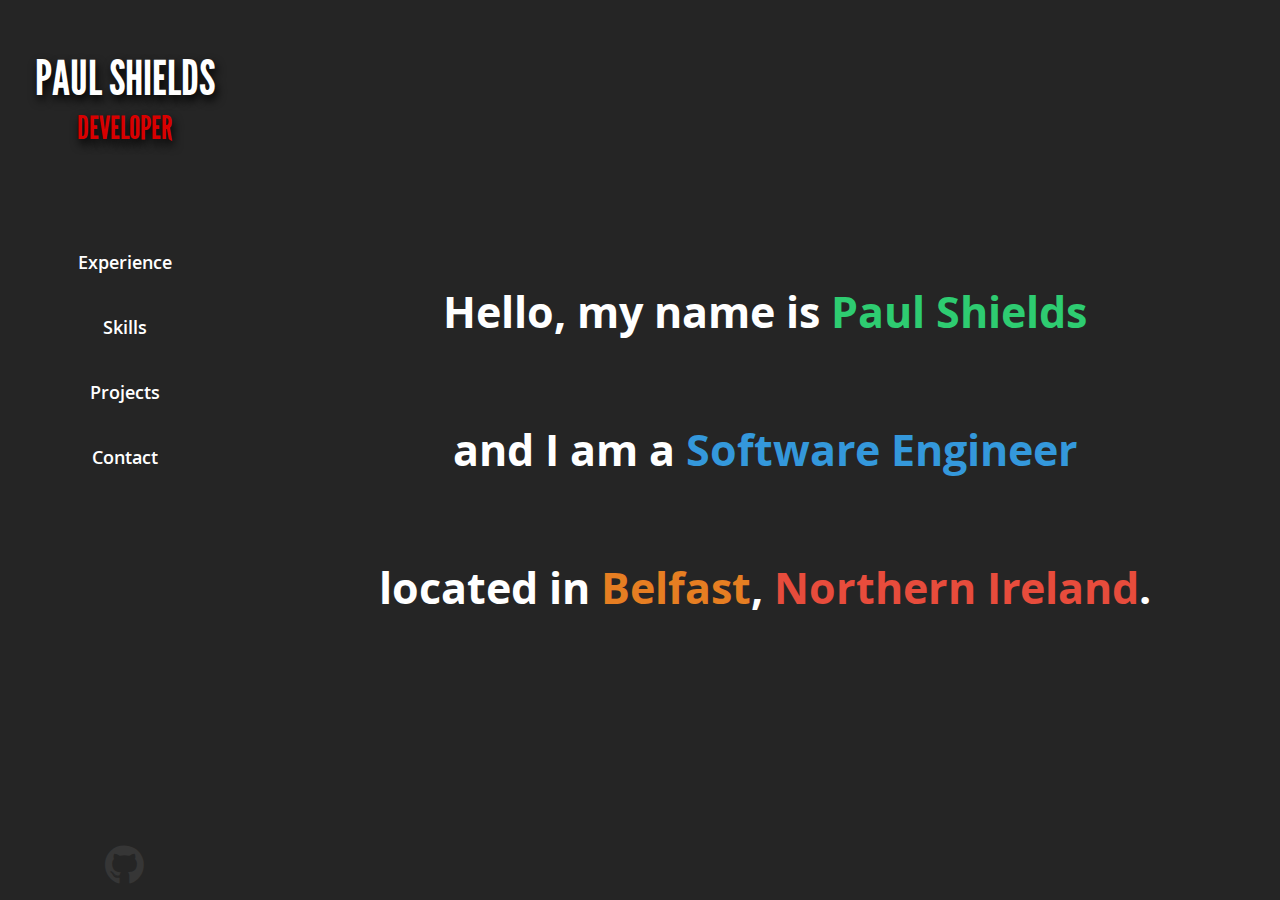
==== index.html @ 98e59e42 "Auto-generated commit --" ====
<!doctype html>
<html lang="en">
<head>
  <meta http-equiv="content-type" content="text/html; charset=utf-8" />
  <title>Paul Shields: Software Engineer</title>
  <base href="/">
  <meta name="Description" content="Paul Shields is a Software Engineer, who uses the latest technologies to create inventive and creative products." /> 
  <meta name="viewport" content="width=device-width, initial-scale=1">  
  <meta name="twitter:dnt" content="on">

  <link rel="apple-touch-icon" sizes="180x180" href="assets/favicon/apple-touch-icon.png">
  <link rel="icon" type="image/png" sizes="32x32" href="assets/favicon/favicon-32x32.png">
  <link rel="icon" type="image/png" sizes="16x16" href="assets/favicon/favicon-16x16.png">
  <link rel="manifest" href="assets/favicon/site.webmanifest">
<link rel="stylesheet" href="styles.7b1abeea2406e578c1c8.css"></head>
<body>
  <app-root></app-root>
<script src="runtime-es2015.c53cfa7e76780343722f.js" type="module"></script><script src="polyfills-es2015.50d493c5d4a2f9e139de.js" type="module"></script><script src="runtime-es5.ba44b74264daa95943c7.js" nomodule></script><script src="polyfills-es5.f88fa3e5d5277789f1f4.js" nomodule></script><script src="main-es2015.375c417765b34e749368.js" type="module"></script><script src="main-es5.6cd89ac5a88ca450a0a6.js" nomodule></script></body>
</html>
---- styles.7b1abeea2406e578c1c8.css ----
a,abbr,acronym,address,applet,article,aside,audio,b,big,blockquote,body,canvas,caption,center,cite,code,dd,del,details,dfn,div,dl,dt,em,embed,fieldset,figcaption,figure,footer,form,h1,h2,h3,h4,h5,h6,header,hgroup,html,i,iframe,img,ins,kbd,label,legend,li,main,mark,menu,nav,object,ol,output,p,pre,q,ruby,s,samp,section,small,span,strike,strong,sub,summary,sup,table,tbody,td,tfoot,th,thead,time,tr,tt,u,ul,var,video{margin:0;padding:0;border:0;font-size:100%;font:inherit;vertical-align:baseline}article,aside,details,figcaption,figure,footer,header,hgroup,main,menu,nav,section{display:block}[hidden]{display:none}body{line-height:1;font-family:"Open Sans",sans-serif;color:#fff;background-color:#252525;overflow-x:hidden}ol,ul{list-style:none}blockquote,q{quotes:none}blockquote:after,blockquote:before,q:after,q:before{content:'';content:none}table{border-collapse:collapse;border-spacing:0}/*!
 * Font Awesome Free 5.8.2 by @fontawesome - https://fontawesome.com
 * License - https://fontawesome.com/license/free (Icons: CC BY 4.0, Fonts: SIL OFL 1.1, Code: MIT License)
 */.fa,.fab,.fal,.far,.fas{-moz-osx-font-smoothing:grayscale;-webkit-font-smoothing:antialiased;display:inline-block;font-style:normal;font-variant:normal;text-rendering:auto;line-height:1}.fa-lg{font-size:1.33333em;line-height:.75em;vertical-align:-.0667em}.fa-xs{font-size:.75em}.fa-sm{font-size:.875em}.fa-1x{font-size:1em}.fa-2x{font-size:2em}.fa-3x{font-size:3em}.fa-4x{font-size:4em}.fa-5x{font-size:5em}.fa-6x{font-size:6em}.fa-7x{font-size:7em}.fa-8x{font-size:8em}.fa-9x{font-size:9em}.fa-10x{font-size:10em}.fa-fw{text-align:center;width:1.25em}.fa-ul{list-style-type:none;margin-left:2.5em;padding-left:0}.fa-ul>li{position:relative}.fa-li{left:-2em;position:absolute;text-align:center;width:2em;line-height:inherit}.fa-border{border:.08em solid #eee;border-radius:.1em;padding:.2em .25em .15em}.fa-pull-left{float:left}.fa-pull-right{float:right}.fa.fa-pull-left,.fab.fa-pull-left,.fal.fa-pull-left,.far.fa-pull-left,.fas.fa-pull-left{margin-right:.3em}.fa.fa-pull-right,.fab.fa-pull-right,.fal.fa-pull-right,.far.fa-pull-right,.fas.fa-pull-right{margin-left:.3em}.fa-spin{-webkit-animation:2s linear infinite fa-spin;animation:2s linear infinite fa-spin}.fa-pulse{-webkit-animation:1s steps(8) infinite fa-spin;animation:1s steps(8) infinite fa-spin}@-webkit-keyframes fa-spin{0%{-webkit-transform:rotate(0);transform:rotate(0)}to{-webkit-transform:rotate(1turn);transform:rotate(1turn)}}@keyframes fa-spin{0%{-webkit-transform:rotate(0);transform:rotate(0)}to{-webkit-transform:rotate(1turn);transform:rotate(1turn)}}.fa-rotate-90{-ms-filter:"progid:DXImageTransform.Microsoft.BasicImage(rotation=1)";-webkit-transform:rotate(90deg);transform:rotate(90deg)}.fa-rotate-180{-ms-filter:"progid:DXImageTransform.Microsoft.BasicImage(rotation=2)";-webkit-transform:rotate(180deg);transform:rotate(180deg)}.fa-rotate-270{-ms-filter:"progid:DXImageTransform.Microsoft.BasicImage(rotation=3)";-webkit-transform:rotate(270deg);transform:rotate(270deg)}.fa-flip-horizontal{-ms-filter:"progid:DXImageTransform.Microsoft.BasicImage(rotation=0, mirror=1)";-webkit-transform:scaleX(-1);transform:scaleX(-1)}.fa-flip-vertical{-webkit-transform:scaleY(-1);transform:scaleY(-1)}.fa-flip-both,.fa-flip-horizontal.fa-flip-vertical,.fa-flip-vertical{-ms-filter:"progid:DXImageTransform.Microsoft.BasicImage(rotation=2, mirror=1)"}.fa-flip-both,.fa-flip-horizontal.fa-flip-vertical{-webkit-transform:scale(-1);transform:scale(-1)}:root .fa-flip-both,:root .fa-flip-horizontal,:root .fa-flip-vertical,:root .fa-rotate-180,:root .fa-rotate-270,:root .fa-rotate-90{-webkit-filter:none;filter:none}.fa-stack{display:inline-block;height:2em;line-height:2em;position:relative;vertical-align:middle;width:2.5em}.fa-stack-1x,.fa-stack-2x{left:0;position:absolute;text-align:center;width:100%}.fa-stack-1x{line-height:inherit}.fa-stack-2x{font-size:2em}.fa-inverse{color:#fff}.fa-500px:before{content:"\f26e"}.fa-accessible-icon:before{content:"\f368"}.fa-accusoft:before{content:"\f369"}.fa-acquisitions-incorporated:before{content:"\f6af"}.fa-ad:before{content:"\f641"}.fa-address-book:before{content:"\f2b9"}.fa-address-card:before{content:"\f2bb"}.fa-adjust:before{content:"\f042"}.fa-adn:before{content:"\f170"}.fa-adobe:before{content:"\f778"}.fa-adversal:before{content:"\f36a"}.fa-affiliatetheme:before{content:"\f36b"}.fa-air-freshener:before{content:"\f5d0"}.fa-airbnb:before{content:"\f834"}.fa-algolia:before{content:"\f36c"}.fa-align-center:before{content:"\f037"}.fa-align-justify:before{content:"\f039"}.fa-align-left:before{content:"\f036"}.fa-align-right:before{content:"\f038"}.fa-alipay:before{content:"\f642"}.fa-allergies:before{content:"\f461"}.fa-amazon:before{content:"\f270"}.fa-amazon-pay:before{content:"\f42c"}.fa-ambulance:before{content:"\f0f9"}.fa-american-sign-language-interpreting:before{content:"\f2a3"}.fa-amilia:before{content:"\f36d"}.fa-anchor:before{content:"\f13d"}.fa-android:before{content:"\f17b"}.fa-angellist:before{content:"\f209"}.fa-angle-double-down:before{content:"\f103"}.fa-angle-double-left:before{content:"\f100"}.fa-angle-double-right:before{content:"\f101"}.fa-angle-double-up:before{content:"\f102"}.fa-angle-down:before{content:"\f107"}.fa-angle-left:before{content:"\f104"}.fa-angle-right:before{content:"\f105"}.fa-angle-up:before{content:"\f106"}.fa-angry:before{content:"\f556"}.fa-angrycreative:before{content:"\f36e"}.fa-angular:before{content:"\f420"}.fa-ankh:before{content:"\f644"}.fa-app-store:before{content:"\f36f"}.fa-app-store-ios:before{content:"\f370"}.fa-apper:before{content:"\f371"}.fa-apple:before{content:"\f179"}.fa-apple-alt:before{content:"\f5d1"}.fa-apple-pay:before{content:"\f415"}.fa-archive:before{content:"\f187"}.fa-archway:before{content:"\f557"}.fa-arrow-alt-circle-down:before{content:"\f358"}.fa-arrow-alt-circle-left:before{content:"\f359"}.fa-arrow-alt-circle-right:before{content:"\f35a"}.fa-arrow-alt-circle-up:before{content:"\f35b"}.fa-arrow-circle-down:before{content:"\f0ab"}.fa-arrow-circle-left:before{content:"\f0a8"}.fa-arrow-circle-right:before{content:"\f0a9"}.fa-arrow-circle-up:before{content:"\f0aa"}.fa-arrow-down:before{content:"\f063"}.fa-arrow-left:before{content:"\f060"}.fa-arrow-right:before{content:"\f061"}.fa-arrow-up:before{content:"\f062"}.fa-arrows-alt:before{content:"\f0b2"}.fa-arrows-alt-h:before{content:"\f337"}.fa-arrows-alt-v:before{content:"\f338"}.fa-artstation:before{content:"\f77a"}.fa-assistive-listening-systems:before{content:"\f2a2"}.fa-asterisk:before{content:"\f069"}.fa-asymmetrik:before{content:"\f372"}.fa-at:before{content:"\f1fa"}.fa-atlas:before{content:"\f558"}.fa-atlassian:before{content:"\f77b"}.fa-atom:before{content:"\f5d2"}.fa-audible:before{content:"\f373"}.fa-audio-description:before{content:"\f29e"}.fa-autoprefixer:before{content:"\f41c"}.fa-avianex:before{content:"\f374"}.fa-aviato:before{content:"\f421"}.fa-award:before{content:"\f559"}.fa-aws:before{content:"\f375"}.fa-baby:before{content:"\f77c"}.fa-baby-carriage:before{content:"\f77d"}.fa-backspace:before{content:"\f55a"}.fa-backward:before{content:"\f04a"}.fa-bacon:before{content:"\f7e5"}.fa-balance-scale:before{content:"\f24e"}.fa-ban:before{content:"\f05e"}.fa-band-aid:before{content:"\f462"}.fa-bandcamp:before{content:"\f2d5"}.fa-barcode:before{content:"\f02a"}.fa-bars:before{content:"\f0c9"}.fa-baseball-ball:before{content:"\f433"}.fa-basketball-ball:before{content:"\f434"}.fa-bath:before{content:"\f2cd"}.fa-battery-empty:before{content:"\f244"}.fa-battery-full:before{content:"\f240"}.fa-battery-half:before{content:"\f242"}.fa-battery-quarter:before{content:"\f243"}.fa-battery-three-quarters:before{content:"\f241"}.fa-battle-net:before{content:"\f835"}.fa-bed:before{content:"\f236"}.fa-beer:before{content:"\f0fc"}.fa-behance:before{content:"\f1b4"}.fa-behance-square:before{content:"\f1b5"}.fa-bell:before{content:"\f0f3"}.fa-bell-slash:before{content:"\f1f6"}.fa-bezier-curve:before{content:"\f55b"}.fa-bible:before{content:"\f647"}.fa-bicycle:before{content:"\f206"}.fa-bimobject:before{content:"\f378"}.fa-binoculars:before{content:"\f1e5"}.fa-biohazard:before{content:"\f780"}.fa-birthday-cake:before{content:"\f1fd"}.fa-bitbucket:before{content:"\f171"}.fa-bitcoin:before{content:"\f379"}.fa-bity:before{content:"\f37a"}.fa-black-tie:before{content:"\f27e"}.fa-blackberry:before{content:"\f37b"}.fa-blender:before{content:"\f517"}.fa-blender-phone:before{content:"\f6b6"}.fa-blind:before{content:"\f29d"}.fa-blog:before{content:"\f781"}.fa-blogger:before{content:"\f37c"}.fa-blogger-b:before{content:"\f37d"}.fa-bluetooth:before{content:"\f293"}.fa-bluetooth-b:before{content:"\f294"}.fa-bold:before{content:"\f032"}.fa-bolt:before{content:"\f0e7"}.fa-bomb:before{content:"\f1e2"}.fa-bone:before{content:"\f5d7"}.fa-bong:before{content:"\f55c"}.fa-book:before{content:"\f02d"}.fa-book-dead:before{content:"\f6b7"}.fa-book-medical:before{content:"\f7e6"}.fa-book-open:before{content:"\f518"}.fa-book-reader:before{content:"\f5da"}.fa-bookmark:before{content:"\f02e"}.fa-bootstrap:before{content:"\f836"}.fa-bowling-ball:before{content:"\f436"}.fa-box:before{content:"\f466"}.fa-box-open:before{content:"\f49e"}.fa-boxes:before{content:"\f468"}.fa-braille:before{content:"\f2a1"}.fa-brain:before{content:"\f5dc"}.fa-bread-slice:before{content:"\f7ec"}.fa-briefcase:before{content:"\f0b1"}.fa-briefcase-medical:before{content:"\f469"}.fa-broadcast-tower:before{content:"\f519"}.fa-broom:before{content:"\f51a"}.fa-brush:before{content:"\f55d"}.fa-btc:before{content:"\f15a"}.fa-buffer:before{content:"\f837"}.fa-bug:before{content:"\f188"}.fa-building:before{content:"\f1ad"}.fa-bullhorn:before{content:"\f0a1"}.fa-bullseye:before{content:"\f140"}.fa-burn:before{content:"\f46a"}.fa-buromobelexperte:before{content:"\f37f"}.fa-bus:before{content:"\f207"}.fa-bus-alt:before{content:"\f55e"}.fa-business-time:before{content:"\f64a"}.fa-buysellads:before{content:"\f20d"}.fa-calculator:before{content:"\f1ec"}.fa-calendar:before{content:"\f133"}.fa-calendar-alt:before{content:"\f073"}.fa-calendar-check:before{content:"\f274"}.fa-calendar-day:before{content:"\f783"}.fa-calendar-minus:before{content:"\f272"}.fa-calendar-plus:before{content:"\f271"}.fa-calendar-times:before{content:"\f273"}.fa-calendar-week:before{content:"\f784"}.fa-camera:before{content:"\f030"}.fa-camera-retro:before{content:"\f083"}.fa-campground:before{content:"\f6bb"}.fa-canadian-maple-leaf:before{content:"\f785"}.fa-candy-cane:before{content:"\f786"}.fa-cannabis:before{content:"\f55f"}.fa-capsules:before{content:"\f46b"}.fa-car:before{content:"\f1b9"}.fa-car-alt:before{content:"\f5de"}.fa-car-battery:before{content:"\f5df"}.fa-car-crash:before{content:"\f5e1"}.fa-car-side:before{content:"\f5e4"}.fa-caret-down:before{content:"\f0d7"}.fa-caret-left:before{content:"\f0d9"}.fa-caret-right:before{content:"\f0da"}.fa-caret-square-down:before{content:"\f150"}.fa-caret-square-left:before{content:"\f191"}.fa-caret-square-right:before{content:"\f152"}.fa-caret-square-up:before{content:"\f151"}.fa-caret-up:before{content:"\f0d8"}.fa-carrot:before{content:"\f787"}.fa-cart-arrow-down:before{content:"\f218"}.fa-cart-plus:before{content:"\f217"}.fa-cash-register:before{content:"\f788"}.fa-cat:before{content:"\f6be"}.fa-cc-amazon-pay:before{content:"\f42d"}.fa-cc-amex:before{content:"\f1f3"}.fa-cc-apple-pay:before{content:"\f416"}.fa-cc-diners-club:before{content:"\f24c"}.fa-cc-discover:before{content:"\f1f2"}.fa-cc-jcb:before{content:"\f24b"}.fa-cc-mastercard:before{content:"\f1f1"}.fa-cc-paypal:before{content:"\f1f4"}.fa-cc-stripe:before{content:"\f1f5"}.fa-cc-visa:before{content:"\f1f0"}.fa-centercode:before{content:"\f380"}.fa-centos:before{content:"\f789"}.fa-certificate:before{content:"\f0a3"}.fa-chair:before{content:"\f6c0"}.fa-chalkboard:before{content:"\f51b"}.fa-chalkboard-teacher:before{content:"\f51c"}.fa-charging-station:before{content:"\f5e7"}.fa-chart-area:before{content:"\f1fe"}.fa-chart-bar:before{content:"\f080"}.fa-chart-line:before{content:"\f201"}.fa-chart-pie:before{content:"\f200"}.fa-check:before{content:"\f00c"}.fa-check-circle:before{content:"\f058"}.fa-check-double:before{content:"\f560"}.fa-check-square:before{content:"\f14a"}.fa-cheese:before{content:"\f7ef"}.fa-chess:before{content:"\f439"}.fa-chess-bishop:before{content:"\f43a"}.fa-chess-board:before{content:"\f43c"}.fa-chess-king:before{content:"\f43f"}.fa-chess-knight:before{content:"\f441"}.fa-chess-pawn:before{content:"\f443"}.fa-chess-queen:before{content:"\f445"}.fa-chess-rook:before{content:"\f447"}.fa-chevron-circle-down:before{content:"\f13a"}.fa-chevron-circle-left:before{content:"\f137"}.fa-chevron-circle-right:before{content:"\f138"}.fa-chevron-circle-up:before{content:"\f139"}.fa-chevron-down:before{content:"\f078"}.fa-chevron-left:before{content:"\f053"}.fa-chevron-right:before{content:"\f054"}.fa-chevron-up:before{content:"\f077"}.fa-child:before{content:"\f1ae"}.fa-chrome:before{content:"\f268"}.fa-chromecast:before{content:"\f838"}.fa-church:before{content:"\f51d"}.fa-circle:before{content:"\f111"}.fa-circle-notch:before{content:"\f1ce"}.fa-city:before{content:"\f64f"}.fa-clinic-medical:before{content:"\f7f2"}.fa-clipboard:before{content:"\f328"}.fa-clipboard-check:before{content:"\f46c"}.fa-clipboard-list:before{content:"\f46d"}.fa-clock:before{content:"\f017"}.fa-clone:before{content:"\f24d"}.fa-closed-captioning:before{content:"\f20a"}.fa-cloud:before{content:"\f0c2"}.fa-cloud-download-alt:before{content:"\f381"}.fa-cloud-meatball:before{content:"\f73b"}.fa-cloud-moon:before{content:"\f6c3"}.fa-cloud-moon-rain:before{content:"\f73c"}.fa-cloud-rain:before{content:"\f73d"}.fa-cloud-showers-heavy:before{content:"\f740"}.fa-cloud-sun:before{content:"\f6c4"}.fa-cloud-sun-rain:before{content:"\f743"}.fa-cloud-upload-alt:before{content:"\f382"}.fa-cloudscale:before{content:"\f383"}.fa-cloudsmith:before{content:"\f384"}.fa-cloudversify:before{content:"\f385"}.fa-cocktail:before{content:"\f561"}.fa-code:before{content:"\f121"}.fa-code-branch:before{content:"\f126"}.fa-codepen:before{content:"\f1cb"}.fa-codiepie:before{content:"\f284"}.fa-coffee:before{content:"\f0f4"}.fa-cog:before{content:"\f013"}.fa-cogs:before{content:"\f085"}.fa-coins:before{content:"\f51e"}.fa-columns:before{content:"\f0db"}.fa-comment:before{content:"\f075"}.fa-comment-alt:before{content:"\f27a"}.fa-comment-dollar:before{content:"\f651"}.fa-comment-dots:before{content:"\f4ad"}.fa-comment-medical:before{content:"\f7f5"}.fa-comment-slash:before{content:"\f4b3"}.fa-comments:before{content:"\f086"}.fa-comments-dollar:before{content:"\f653"}.fa-compact-disc:before{content:"\f51f"}.fa-compass:before{content:"\f14e"}.fa-compress:before{content:"\f066"}.fa-compress-arrows-alt:before{content:"\f78c"}.fa-concierge-bell:before{content:"\f562"}.fa-confluence:before{content:"\f78d"}.fa-connectdevelop:before{content:"\f20e"}.fa-contao:before{content:"\f26d"}.fa-cookie:before{content:"\f563"}.fa-cookie-bite:before{content:"\f564"}.fa-copy:before{content:"\f0c5"}.fa-copyright:before{content:"\f1f9"}.fa-couch:before{content:"\f4b8"}.fa-cpanel:before{content:"\f388"}.fa-creative-commons:before{content:"\f25e"}.fa-creative-commons-by:before{content:"\f4e7"}.fa-creative-commons-nc:before{content:"\f4e8"}.fa-creative-commons-nc-eu:before{content:"\f4e9"}.fa-creative-commons-nc-jp:before{content:"\f4ea"}.fa-creative-commons-nd:before{content:"\f4eb"}.fa-creative-commons-pd:before{content:"\f4ec"}.fa-creative-commons-pd-alt:before{content:"\f4ed"}.fa-creative-commons-remix:before{content:"\f4ee"}.fa-creative-commons-sa:before{content:"\f4ef"}.fa-creative-commons-sampling:before{content:"\f4f0"}.fa-creative-commons-sampling-plus:before{content:"\f4f1"}.fa-creative-commons-share:before{content:"\f4f2"}.fa-creative-commons-zero:before{content:"\f4f3"}.fa-credit-card:before{content:"\f09d"}.fa-critical-role:before{content:"\f6c9"}.fa-crop:before{content:"\f125"}.fa-crop-alt:before{content:"\f565"}.fa-cross:before{content:"\f654"}.fa-crosshairs:before{content:"\f05b"}.fa-crow:before{content:"\f520"}.fa-crown:before{content:"\f521"}.fa-crutch:before{content:"\f7f7"}.fa-css3:before{content:"\f13c"}.fa-css3-alt:before{content:"\f38b"}.fa-cube:before{content:"\f1b2"}.fa-cubes:before{content:"\f1b3"}.fa-cut:before{content:"\f0c4"}.fa-cuttlefish:before{content:"\f38c"}.fa-d-and-d:before{content:"\f38d"}.fa-d-and-d-beyond:before{content:"\f6ca"}.fa-dashcube:before{content:"\f210"}.fa-database:before{content:"\f1c0"}.fa-deaf:before{content:"\f2a4"}.fa-delicious:before{content:"\f1a5"}.fa-democrat:before{content:"\f747"}.fa-deploydog:before{content:"\f38e"}.fa-deskpro:before{content:"\f38f"}.fa-desktop:before{content:"\f108"}.fa-dev:before{content:"\f6cc"}.fa-deviantart:before{content:"\f1bd"}.fa-dharmachakra:before{content:"\f655"}.fa-dhl:before{content:"\f790"}.fa-diagnoses:before{content:"\f470"}.fa-diaspora:before{content:"\f791"}.fa-dice:before{content:"\f522"}.fa-dice-d20:before{content:"\f6cf"}.fa-dice-d6:before{content:"\f6d1"}.fa-dice-five:before{content:"\f523"}.fa-dice-four:before{content:"\f524"}.fa-dice-one:before{content:"\f525"}.fa-dice-six:before{content:"\f526"}.fa-dice-three:before{content:"\f527"}.fa-dice-two:before{content:"\f528"}.fa-digg:before{content:"\f1a6"}.fa-digital-ocean:before{content:"\f391"}.fa-digital-tachograph:before{content:"\f566"}.fa-directions:before{content:"\f5eb"}.fa-discord:before{content:"\f392"}.fa-discourse:before{content:"\f393"}.fa-divide:before{content:"\f529"}.fa-dizzy:before{content:"\f567"}.fa-dna:before{content:"\f471"}.fa-dochub:before{content:"\f394"}.fa-docker:before{content:"\f395"}.fa-dog:before{content:"\f6d3"}.fa-dollar-sign:before{content:"\f155"}.fa-dolly:before{content:"\f472"}.fa-dolly-flatbed:before{content:"\f474"}.fa-donate:before{content:"\f4b9"}.fa-door-closed:before{content:"\f52a"}.fa-door-open:before{content:"\f52b"}.fa-dot-circle:before{content:"\f192"}.fa-dove:before{content:"\f4ba"}.fa-download:before{content:"\f019"}.fa-draft2digital:before{content:"\f396"}.fa-drafting-compass:before{content:"\f568"}.fa-dragon:before{content:"\f6d5"}.fa-draw-polygon:before{content:"\f5ee"}.fa-dribbble:before{content:"\f17d"}.fa-dribbble-square:before{content:"\f397"}.fa-dropbox:before{content:"\f16b"}.fa-drum:before{content:"\f569"}.fa-drum-steelpan:before{content:"\f56a"}.fa-drumstick-bite:before{content:"\f6d7"}.fa-drupal:before{content:"\f1a9"}.fa-dumbbell:before{content:"\f44b"}.fa-dumpster:before{content:"\f793"}.fa-dumpster-fire:before{content:"\f794"}.fa-dungeon:before{content:"\f6d9"}.fa-dyalog:before{content:"\f399"}.fa-earlybirds:before{content:"\f39a"}.fa-ebay:before{content:"\f4f4"}.fa-edge:before{content:"\f282"}.fa-edit:before{content:"\f044"}.fa-egg:before{content:"\f7fb"}.fa-eject:before{content:"\f052"}.fa-elementor:before{content:"\f430"}.fa-ellipsis-h:before{content:"\f141"}.fa-ellipsis-v:before{content:"\f142"}.fa-ello:before{content:"\f5f1"}.fa-ember:before{content:"\f423"}.fa-empire:before{content:"\f1d1"}.fa-envelope:before{content:"\f0e0"}.fa-envelope-open:before{content:"\f2b6"}.fa-envelope-open-text:before{content:"\f658"}.fa-envelope-square:before{content:"\f199"}.fa-envira:before{content:"\f299"}.fa-equals:before{content:"\f52c"}.fa-eraser:before{content:"\f12d"}.fa-erlang:before{content:"\f39d"}.fa-ethereum:before{content:"\f42e"}.fa-ethernet:before{content:"\f796"}.fa-etsy:before{content:"\f2d7"}.fa-euro-sign:before{content:"\f153"}.fa-evernote:before{content:"\f839"}.fa-exchange-alt:before{content:"\f362"}.fa-exclamation:before{content:"\f12a"}.fa-exclamation-circle:before{content:"\f06a"}.fa-exclamation-triangle:before{content:"\f071"}.fa-expand:before{content:"\f065"}.fa-expand-arrows-alt:before{content:"\f31e"}.fa-expeditedssl:before{content:"\f23e"}.fa-external-link-alt:before{content:"\f35d"}.fa-external-link-square-alt:before{content:"\f360"}.fa-eye:before{content:"\f06e"}.fa-eye-dropper:before{content:"\f1fb"}.fa-eye-slash:before{content:"\f070"}.fa-facebook:before{content:"\f09a"}.fa-facebook-f:before{content:"\f39e"}.fa-facebook-messenger:before{content:"\f39f"}.fa-facebook-square:before{content:"\f082"}.fa-fantasy-flight-games:before{content:"\f6dc"}.fa-fast-backward:before{content:"\f049"}.fa-fast-forward:before{content:"\f050"}.fa-fax:before{content:"\f1ac"}.fa-feather:before{content:"\f52d"}.fa-feather-alt:before{content:"\f56b"}.fa-fedex:before{content:"\f797"}.fa-fedora:before{content:"\f798"}.fa-female:before{content:"\f182"}.fa-fighter-jet:before{content:"\f0fb"}.fa-figma:before{content:"\f799"}.fa-file:before{content:"\f15b"}.fa-file-alt:before{content:"\f15c"}.fa-file-archive:before{content:"\f1c6"}.fa-file-audio:before{content:"\f1c7"}.fa-file-code:before{content:"\f1c9"}.fa-file-contract:before{content:"\f56c"}.fa-file-csv:before{content:"\f6dd"}.fa-file-download:before{content:"\f56d"}.fa-file-excel:before{content:"\f1c3"}.fa-file-export:before{content:"\f56e"}.fa-file-image:before{content:"\f1c5"}.fa-file-import:before{content:"\f56f"}.fa-file-invoice:before{content:"\f570"}.fa-file-invoice-dollar:before{content:"\f571"}.fa-file-medical:before{content:"\f477"}.fa-file-medical-alt:before{content:"\f478"}.fa-file-pdf:before{content:"\f1c1"}.fa-file-powerpoint:before{content:"\f1c4"}.fa-file-prescription:before{content:"\f572"}.fa-file-signature:before{content:"\f573"}.fa-file-upload:before{content:"\f574"}.fa-file-video:before{content:"\f1c8"}.fa-file-word:before{content:"\f1c2"}.fa-fill:before{content:"\f575"}.fa-fill-drip:before{content:"\f576"}.fa-film:before{content:"\f008"}.fa-filter:before{content:"\f0b0"}.fa-fingerprint:before{content:"\f577"}.fa-fire:before{content:"\f06d"}.fa-fire-alt:before{content:"\f7e4"}.fa-fire-extinguisher:before{content:"\f134"}.fa-firefox:before{content:"\f269"}.fa-first-aid:before{content:"\f479"}.fa-first-order:before{content:"\f2b0"}.fa-first-order-alt:before{content:"\f50a"}.fa-firstdraft:before{content:"\f3a1"}.fa-fish:before{content:"\f578"}.fa-fist-raised:before{content:"\f6de"}.fa-flag:before{content:"\f024"}.fa-flag-checkered:before{content:"\f11e"}.fa-flag-usa:before{content:"\f74d"}.fa-flask:before{content:"\f0c3"}.fa-flickr:before{content:"\f16e"}.fa-flipboard:before{content:"\f44d"}.fa-flushed:before{content:"\f579"}.fa-fly:before{content:"\f417"}.fa-folder:before{content:"\f07b"}.fa-folder-minus:before{content:"\f65d"}.fa-folder-open:before{content:"\f07c"}.fa-folder-plus:before{content:"\f65e"}.fa-font:before{content:"\f031"}.fa-font-awesome:before{content:"\f2b4"}.fa-font-awesome-alt:before{content:"\f35c"}.fa-font-awesome-flag:before{content:"\f425"}.fa-font-awesome-logo-full:before{content:"\f4e6"}.fa-fonticons:before{content:"\f280"}.fa-fonticons-fi:before{content:"\f3a2"}.fa-football-ball:before{content:"\f44e"}.fa-fort-awesome:before{content:"\f286"}.fa-fort-awesome-alt:before{content:"\f3a3"}.fa-forumbee:before{content:"\f211"}.fa-forward:before{content:"\f04e"}.fa-foursquare:before{content:"\f180"}.fa-free-code-camp:before{content:"\f2c5"}.fa-freebsd:before{content:"\f3a4"}.fa-frog:before{content:"\f52e"}.fa-frown:before{content:"\f119"}.fa-frown-open:before{content:"\f57a"}.fa-fulcrum:before{content:"\f50b"}.fa-funnel-dollar:before{content:"\f662"}.fa-futbol:before{content:"\f1e3"}.fa-galactic-republic:before{content:"\f50c"}.fa-galactic-senate:before{content:"\f50d"}.fa-gamepad:before{content:"\f11b"}.fa-gas-pump:before{content:"\f52f"}.fa-gavel:before{content:"\f0e3"}.fa-gem:before{content:"\f3a5"}.fa-genderless:before{content:"\f22d"}.fa-get-pocket:before{content:"\f265"}.fa-gg:before{content:"\f260"}.fa-gg-circle:before{content:"\f261"}.fa-ghost:before{content:"\f6e2"}.fa-gift:before{content:"\f06b"}.fa-gifts:before{content:"\f79c"}.fa-git:before{content:"\f1d3"}.fa-git-alt:before{content:"\f841"}.fa-git-square:before{content:"\f1d2"}.fa-github:before{content:"\f09b"}.fa-github-alt:before{content:"\f113"}.fa-github-square:before{content:"\f092"}.fa-gitkraken:before{content:"\f3a6"}.fa-gitlab:before{content:"\f296"}.fa-gitter:before{content:"\f426"}.fa-glass-cheers:before{content:"\f79f"}.fa-glass-martini:before{content:"\f000"}.fa-glass-martini-alt:before{content:"\f57b"}.fa-glass-whiskey:before{content:"\f7a0"}.fa-glasses:before{content:"\f530"}.fa-glide:before{content:"\f2a5"}.fa-glide-g:before{content:"\f2a6"}.fa-globe:before{content:"\f0ac"}.fa-globe-africa:before{content:"\f57c"}.fa-globe-americas:before{content:"\f57d"}.fa-globe-asia:before{content:"\f57e"}.fa-globe-europe:before{content:"\f7a2"}.fa-gofore:before{content:"\f3a7"}.fa-golf-ball:before{content:"\f450"}.fa-goodreads:before{content:"\f3a8"}.fa-goodreads-g:before{content:"\f3a9"}.fa-google:before{content:"\f1a0"}.fa-google-drive:before{content:"\f3aa"}.fa-google-play:before{content:"\f3ab"}.fa-google-plus:before{content:"\f2b3"}.fa-google-plus-g:before{content:"\f0d5"}.fa-google-plus-square:before{content:"\f0d4"}.fa-google-wallet:before{content:"\f1ee"}.fa-gopuram:before{content:"\f664"}.fa-graduation-cap:before{content:"\f19d"}.fa-gratipay:before{content:"\f184"}.fa-grav:before{content:"\f2d6"}.fa-greater-than:before{content:"\f531"}.fa-greater-than-equal:before{content:"\f532"}.fa-grimace:before{content:"\f57f"}.fa-grin:before{content:"\f580"}.fa-grin-alt:before{content:"\f581"}.fa-grin-beam:before{content:"\f582"}.fa-grin-beam-sweat:before{content:"\f583"}.fa-grin-hearts:before{content:"\f584"}.fa-grin-squint:before{content:"\f585"}.fa-grin-squint-tears:before{content:"\f586"}.fa-grin-stars:before{content:"\f587"}.fa-grin-tears:before{content:"\f588"}.fa-grin-tongue:before{content:"\f589"}.fa-grin-tongue-squint:before{content:"\f58a"}.fa-grin-tongue-wink:before{content:"\f58b"}.fa-grin-wink:before{content:"\f58c"}.fa-grip-horizontal:before{content:"\f58d"}.fa-grip-lines:before{content:"\f7a4"}.fa-grip-lines-vertical:before{content:"\f7a5"}.fa-grip-vertical:before{content:"\f58e"}.fa-gripfire:before{content:"\f3ac"}.fa-grunt:before{content:"\f3ad"}.fa-guitar:before{content:"\f7a6"}.fa-gulp:before{content:"\f3ae"}.fa-h-square:before{content:"\f0fd"}.fa-hacker-news:before{content:"\f1d4"}.fa-hacker-news-square:before{content:"\f3af"}.fa-hackerrank:before{content:"\f5f7"}.fa-hamburger:before{content:"\f805"}.fa-hammer:before{content:"\f6e3"}.fa-hamsa:before{content:"\f665"}.fa-hand-holding:before{content:"\f4bd"}.fa-hand-holding-heart:before{content:"\f4be"}.fa-hand-holding-usd:before{content:"\f4c0"}.fa-hand-lizard:before{content:"\f258"}.fa-hand-middle-finger:before{content:"\f806"}.fa-hand-paper:before{content:"\f256"}.fa-hand-peace:before{content:"\f25b"}.fa-hand-point-down:before{content:"\f0a7"}.fa-hand-point-left:before{content:"\f0a5"}.fa-hand-point-right:before{content:"\f0a4"}.fa-hand-point-up:before{content:"\f0a6"}.fa-hand-pointer:before{content:"\f25a"}.fa-hand-rock:before{content:"\f255"}.fa-hand-scissors:before{content:"\f257"}.fa-hand-spock:before{content:"\f259"}.fa-hands:before{content:"\f4c2"}.fa-hands-helping:before{content:"\f4c4"}.fa-handshake:before{content:"\f2b5"}.fa-hanukiah:before{content:"\f6e6"}.fa-hard-hat:before{content:"\f807"}.fa-hashtag:before{content:"\f292"}.fa-hat-wizard:before{content:"\f6e8"}.fa-haykal:before{content:"\f666"}.fa-hdd:before{content:"\f0a0"}.fa-heading:before{content:"\f1dc"}.fa-headphones:before{content:"\f025"}.fa-headphones-alt:before{content:"\f58f"}.fa-headset:before{content:"\f590"}.fa-heart:before{content:"\f004"}.fa-heart-broken:before{content:"\f7a9"}.fa-heartbeat:before{content:"\f21e"}.fa-helicopter:before{content:"\f533"}.fa-highlighter:before{content:"\f591"}.fa-hiking:before{content:"\f6ec"}.fa-hippo:before{content:"\f6ed"}.fa-hips:before{content:"\f452"}.fa-hire-a-helper:before{content:"\f3b0"}.fa-history:before{content:"\f1da"}.fa-hockey-puck:before{content:"\f453"}.fa-holly-berry:before{content:"\f7aa"}.fa-home:before{content:"\f015"}.fa-hooli:before{content:"\f427"}.fa-hornbill:before{content:"\f592"}.fa-horse:before{content:"\f6f0"}.fa-horse-head:before{content:"\f7ab"}.fa-hospital:before{content:"\f0f8"}.fa-hospital-alt:before{content:"\f47d"}.fa-hospital-symbol:before{content:"\f47e"}.fa-hot-tub:before{content:"\f593"}.fa-hotdog:before{content:"\f80f"}.fa-hotel:before{content:"\f594"}.fa-hotjar:before{content:"\f3b1"}.fa-hourglass:before{content:"\f254"}.fa-hourglass-end:before{content:"\f253"}.fa-hourglass-half:before{content:"\f252"}.fa-hourglass-start:before{content:"\f251"}.fa-house-damage:before{content:"\f6f1"}.fa-houzz:before{content:"\f27c"}.fa-hryvnia:before{content:"\f6f2"}.fa-html5:before{content:"\f13b"}.fa-hubspot:before{content:"\f3b2"}.fa-i-cursor:before{content:"\f246"}.fa-ice-cream:before{content:"\f810"}.fa-icicles:before{content:"\f7ad"}.fa-id-badge:before{content:"\f2c1"}.fa-id-card:before{content:"\f2c2"}.fa-id-card-alt:before{content:"\f47f"}.fa-igloo:before{content:"\f7ae"}.fa-image:before{content:"\f03e"}.fa-images:before{content:"\f302"}.fa-imdb:before{content:"\f2d8"}.fa-inbox:before{content:"\f01c"}.fa-indent:before{content:"\f03c"}.fa-industry:before{content:"\f275"}.fa-infinity:before{content:"\f534"}.fa-info:before{content:"\f129"}.fa-info-circle:before{content:"\f05a"}.fa-instagram:before{content:"\f16d"}.fa-intercom:before{content:"\f7af"}.fa-internet-explorer:before{content:"\f26b"}.fa-invision:before{content:"\f7b0"}.fa-ioxhost:before{content:"\f208"}.fa-italic:before{content:"\f033"}.fa-itch-io:before{content:"\f83a"}.fa-itunes:before{content:"\f3b4"}.fa-itunes-note:before{content:"\f3b5"}.fa-java:before{content:"\f4e4"}.fa-jedi:before{content:"\f669"}.fa-jedi-order:before{content:"\f50e"}.fa-jenkins:before{content:"\f3b6"}.fa-jira:before{content:"\f7b1"}.fa-joget:before{content:"\f3b7"}.fa-joint:before{content:"\f595"}.fa-joomla:before{content:"\f1aa"}.fa-journal-whills:before{content:"\f66a"}.fa-js:before{content:"\f3b8"}.fa-js-square:before{content:"\f3b9"}.fa-jsfiddle:before{content:"\f1cc"}.fa-kaaba:before{content:"\f66b"}.fa-kaggle:before{content:"\f5fa"}.fa-key:before{content:"\f084"}.fa-keybase:before{content:"\f4f5"}.fa-keyboard:before{content:"\f11c"}.fa-keycdn:before{content:"\f3ba"}.fa-khanda:before{content:"\f66d"}.fa-kickstarter:before{content:"\f3bb"}.fa-kickstarter-k:before{content:"\f3bc"}.fa-kiss:before{content:"\f596"}.fa-kiss-beam:before{content:"\f597"}.fa-kiss-wink-heart:before{content:"\f598"}.fa-kiwi-bird:before{content:"\f535"}.fa-korvue:before{content:"\f42f"}.fa-landmark:before{content:"\f66f"}.fa-language:before{content:"\f1ab"}.fa-laptop:before{content:"\f109"}.fa-laptop-code:before{content:"\f5fc"}.fa-laptop-medical:before{content:"\f812"}.fa-laravel:before{content:"\f3bd"}.fa-lastfm:before{content:"\f202"}.fa-lastfm-square:before{content:"\f203"}.fa-laugh:before{content:"\f599"}.fa-laugh-beam:before{content:"\f59a"}.fa-laugh-squint:before{content:"\f59b"}.fa-laugh-wink:before{content:"\f59c"}.fa-layer-group:before{content:"\f5fd"}.fa-leaf:before{content:"\f06c"}.fa-leanpub:before{content:"\f212"}.fa-lemon:before{content:"\f094"}.fa-less:before{content:"\f41d"}.fa-less-than:before{content:"\f536"}.fa-less-than-equal:before{content:"\f537"}.fa-level-down-alt:before{content:"\f3be"}.fa-level-up-alt:before{content:"\f3bf"}.fa-life-ring:before{content:"\f1cd"}.fa-lightbulb:before{content:"\f0eb"}.fa-line:before{content:"\f3c0"}.fa-link:before{content:"\f0c1"}.fa-linkedin:before{content:"\f08c"}.fa-linkedin-in:before{content:"\f0e1"}.fa-linode:before{content:"\f2b8"}.fa-linux:before{content:"\f17c"}.fa-lira-sign:before{content:"\f195"}.fa-list:before{content:"\f03a"}.fa-list-alt:before{content:"\f022"}.fa-list-ol:before{content:"\f0cb"}.fa-list-ul:before{content:"\f0ca"}.fa-location-arrow:before{content:"\f124"}.fa-lock:before{content:"\f023"}.fa-lock-open:before{content:"\f3c1"}.fa-long-arrow-alt-down:before{content:"\f309"}.fa-long-arrow-alt-left:before{content:"\f30a"}.fa-long-arrow-alt-right:before{content:"\f30b"}.fa-long-arrow-alt-up:before{content:"\f30c"}.fa-low-vision:before{content:"\f2a8"}.fa-luggage-cart:before{content:"\f59d"}.fa-lyft:before{content:"\f3c3"}.fa-magento:before{content:"\f3c4"}.fa-magic:before{content:"\f0d0"}.fa-magnet:before{content:"\f076"}.fa-mail-bulk:before{content:"\f674"}.fa-mailchimp:before{content:"\f59e"}.fa-male:before{content:"\f183"}.fa-mandalorian:before{content:"\f50f"}.fa-map:before{content:"\f279"}.fa-map-marked:before{content:"\f59f"}.fa-map-marked-alt:before{content:"\f5a0"}.fa-map-marker:before{content:"\f041"}.fa-map-marker-alt:before{content:"\f3c5"}.fa-map-pin:before{content:"\f276"}.fa-map-signs:before{content:"\f277"}.fa-markdown:before{content:"\f60f"}.fa-marker:before{content:"\f5a1"}.fa-mars:before{content:"\f222"}.fa-mars-double:before{content:"\f227"}.fa-mars-stroke:before{content:"\f229"}.fa-mars-stroke-h:before{content:"\f22b"}.fa-mars-stroke-v:before{content:"\f22a"}.fa-mask:before{content:"\f6fa"}.fa-mastodon:before{content:"\f4f6"}.fa-maxcdn:before{content:"\f136"}.fa-medal:before{content:"\f5a2"}.fa-medapps:before{content:"\f3c6"}.fa-medium:before{content:"\f23a"}.fa-medium-m:before{content:"\f3c7"}.fa-medkit:before{content:"\f0fa"}.fa-medrt:before{content:"\f3c8"}.fa-meetup:before{content:"\f2e0"}.fa-megaport:before{content:"\f5a3"}.fa-meh:before{content:"\f11a"}.fa-meh-blank:before{content:"\f5a4"}.fa-meh-rolling-eyes:before{content:"\f5a5"}.fa-memory:before{content:"\f538"}.fa-mendeley:before{content:"\f7b3"}.fa-menorah:before{content:"\f676"}.fa-mercury:before{content:"\f223"}.fa-meteor:before{content:"\f753"}.fa-microchip:before{content:"\f2db"}.fa-microphone:before{content:"\f130"}.fa-microphone-alt:before{content:"\f3c9"}.fa-microphone-alt-slash:before{content:"\f539"}.fa-microphone-slash:before{content:"\f131"}.fa-microscope:before{content:"\f610"}.fa-microsoft:before{content:"\f3ca"}.fa-minus:before{content:"\f068"}.fa-minus-circle:before{content:"\f056"}.fa-minus-square:before{content:"\f146"}.fa-mitten:before{content:"\f7b5"}.fa-mix:before{content:"\f3cb"}.fa-mixcloud:before{content:"\f289"}.fa-mizuni:before{content:"\f3cc"}.fa-mobile:before{content:"\f10b"}.fa-mobile-alt:before{content:"\f3cd"}.fa-modx:before{content:"\f285"}.fa-monero:before{content:"\f3d0"}.fa-money-bill:before{content:"\f0d6"}.fa-money-bill-alt:before{content:"\f3d1"}.fa-money-bill-wave:before{content:"\f53a"}.fa-money-bill-wave-alt:before{content:"\f53b"}.fa-money-check:before{content:"\f53c"}.fa-money-check-alt:before{content:"\f53d"}.fa-monument:before{content:"\f5a6"}.fa-moon:before{content:"\f186"}.fa-mortar-pestle:before{content:"\f5a7"}.fa-mosque:before{content:"\f678"}.fa-motorcycle:before{content:"\f21c"}.fa-mountain:before{content:"\f6fc"}.fa-mouse-pointer:before{content:"\f245"}.fa-mug-hot:before{content:"\f7b6"}.fa-music:before{content:"\f001"}.fa-napster:before{content:"\f3d2"}.fa-neos:before{content:"\f612"}.fa-network-wired:before{content:"\f6ff"}.fa-neuter:before{content:"\f22c"}.fa-newspaper:before{content:"\f1ea"}.fa-nimblr:before{content:"\f5a8"}.fa-nintendo-switch:before{content:"\f418"}.fa-node:before{content:"\f419"}.fa-node-js:before{content:"\f3d3"}.fa-not-equal:before{content:"\f53e"}.fa-notes-medical:before{content:"\f481"}.fa-npm:before{content:"\f3d4"}.fa-ns8:before{content:"\f3d5"}.fa-nutritionix:before{content:"\f3d6"}.fa-object-group:before{content:"\f247"}.fa-object-ungroup:before{content:"\f248"}.fa-odnoklassniki:before{content:"\f263"}.fa-odnoklassniki-square:before{content:"\f264"}.fa-oil-can:before{content:"\f613"}.fa-old-republic:before{content:"\f510"}.fa-om:before{content:"\f679"}.fa-opencart:before{content:"\f23d"}.fa-openid:before{content:"\f19b"}.fa-opera:before{content:"\f26a"}.fa-optin-monster:before{content:"\f23c"}.fa-osi:before{content:"\f41a"}.fa-otter:before{content:"\f700"}.fa-outdent:before{content:"\f03b"}.fa-page4:before{content:"\f3d7"}.fa-pagelines:before{content:"\f18c"}.fa-pager:before{content:"\f815"}.fa-paint-brush:before{content:"\f1fc"}.fa-paint-roller:before{content:"\f5aa"}.fa-palette:before{content:"\f53f"}.fa-palfed:before{content:"\f3d8"}.fa-pallet:before{content:"\f482"}.fa-paper-plane:before{content:"\f1d8"}.fa-paperclip:before{content:"\f0c6"}.fa-parachute-box:before{content:"\f4cd"}.fa-paragraph:before{content:"\f1dd"}.fa-parking:before{content:"\f540"}.fa-passport:before{content:"\f5ab"}.fa-pastafarianism:before{content:"\f67b"}.fa-paste:before{content:"\f0ea"}.fa-patreon:before{content:"\f3d9"}.fa-pause:before{content:"\f04c"}.fa-pause-circle:before{content:"\f28b"}.fa-paw:before{content:"\f1b0"}.fa-paypal:before{content:"\f1ed"}.fa-peace:before{content:"\f67c"}.fa-pen:before{content:"\f304"}.fa-pen-alt:before{content:"\f305"}.fa-pen-fancy:before{content:"\f5ac"}.fa-pen-nib:before{content:"\f5ad"}.fa-pen-square:before{content:"\f14b"}.fa-pencil-alt:before{content:"\f303"}.fa-pencil-ruler:before{content:"\f5ae"}.fa-penny-arcade:before{content:"\f704"}.fa-people-carry:before{content:"\f4ce"}.fa-pepper-hot:before{content:"\f816"}.fa-percent:before{content:"\f295"}.fa-percentage:before{content:"\f541"}.fa-periscope:before{content:"\f3da"}.fa-person-booth:before{content:"\f756"}.fa-phabricator:before{content:"\f3db"}.fa-phoenix-framework:before{content:"\f3dc"}.fa-phoenix-squadron:before{content:"\f511"}.fa-phone:before{content:"\f095"}.fa-phone-slash:before{content:"\f3dd"}.fa-phone-square:before{content:"\f098"}.fa-phone-volume:before{content:"\f2a0"}.fa-php:before{content:"\f457"}.fa-pied-piper:before{content:"\f2ae"}.fa-pied-piper-alt:before{content:"\f1a8"}.fa-pied-piper-hat:before{content:"\f4e5"}.fa-pied-piper-pp:before{content:"\f1a7"}.fa-piggy-bank:before{content:"\f4d3"}.fa-pills:before{content:"\f484"}.fa-pinterest:before{content:"\f0d2"}.fa-pinterest-p:before{content:"\f231"}.fa-pinterest-square:before{content:"\f0d3"}.fa-pizza-slice:before{content:"\f818"}.fa-place-of-worship:before{content:"\f67f"}.fa-plane:before{content:"\f072"}.fa-plane-arrival:before{content:"\f5af"}.fa-plane-departure:before{content:"\f5b0"}.fa-play:before{content:"\f04b"}.fa-play-circle:before{content:"\f144"}.fa-playstation:before{content:"\f3df"}.fa-plug:before{content:"\f1e6"}.fa-plus:before{content:"\f067"}.fa-plus-circle:before{content:"\f055"}.fa-plus-square:before{content:"\f0fe"}.fa-podcast:before{content:"\f2ce"}.fa-poll:before{content:"\f681"}.fa-poll-h:before{content:"\f682"}.fa-poo:before{content:"\f2fe"}.fa-poo-storm:before{content:"\f75a"}.fa-poop:before{content:"\f619"}.fa-portrait:before{content:"\f3e0"}.fa-pound-sign:before{content:"\f154"}.fa-power-off:before{content:"\f011"}.fa-pray:before{content:"\f683"}.fa-praying-hands:before{content:"\f684"}.fa-prescription:before{content:"\f5b1"}.fa-prescription-bottle:before{content:"\f485"}.fa-prescription-bottle-alt:before{content:"\f486"}.fa-print:before{content:"\f02f"}.fa-procedures:before{content:"\f487"}.fa-product-hunt:before{content:"\f288"}.fa-project-diagram:before{content:"\f542"}.fa-pushed:before{content:"\f3e1"}.fa-puzzle-piece:before{content:"\f12e"}.fa-python:before{content:"\f3e2"}.fa-qq:before{content:"\f1d6"}.fa-qrcode:before{content:"\f029"}.fa-question:before{content:"\f128"}.fa-question-circle:before{content:"\f059"}.fa-quidditch:before{content:"\f458"}.fa-quinscape:before{content:"\f459"}.fa-quora:before{content:"\f2c4"}.fa-quote-left:before{content:"\f10d"}.fa-quote-right:before{content:"\f10e"}.fa-quran:before{content:"\f687"}.fa-r-project:before{content:"\f4f7"}.fa-radiation:before{content:"\f7b9"}.fa-radiation-alt:before{content:"\f7ba"}.fa-rainbow:before{content:"\f75b"}.fa-random:before{content:"\f074"}.fa-raspberry-pi:before{content:"\f7bb"}.fa-ravelry:before{content:"\f2d9"}.fa-react:before{content:"\f41b"}.fa-reacteurope:before{content:"\f75d"}.fa-readme:before{content:"\f4d5"}.fa-rebel:before{content:"\f1d0"}.fa-receipt:before{content:"\f543"}.fa-recycle:before{content:"\f1b8"}.fa-red-river:before{content:"\f3e3"}.fa-reddit:before{content:"\f1a1"}.fa-reddit-alien:before{content:"\f281"}.fa-reddit-square:before{content:"\f1a2"}.fa-redhat:before{content:"\f7bc"}.fa-redo:before{content:"\f01e"}.fa-redo-alt:before{content:"\f2f9"}.fa-registered:before{content:"\f25d"}.fa-renren:before{content:"\f18b"}.fa-reply:before{content:"\f3e5"}.fa-reply-all:before{content:"\f122"}.fa-replyd:before{content:"\f3e6"}.fa-republican:before{content:"\f75e"}.fa-researchgate:before{content:"\f4f8"}.fa-resolving:before{content:"\f3e7"}.fa-restroom:before{content:"\f7bd"}.fa-retweet:before{content:"\f079"}.fa-rev:before{content:"\f5b2"}.fa-ribbon:before{content:"\f4d6"}.fa-ring:before{content:"\f70b"}.fa-road:before{content:"\f018"}.fa-robot:before{content:"\f544"}.fa-rocket:before{content:"\f135"}.fa-rocketchat:before{content:"\f3e8"}.fa-rockrms:before{content:"\f3e9"}.fa-route:before{content:"\f4d7"}.fa-rss:before{content:"\f09e"}.fa-rss-square:before{content:"\f143"}.fa-ruble-sign:before{content:"\f158"}.fa-ruler:before{content:"\f545"}.fa-ruler-combined:before{content:"\f546"}.fa-ruler-horizontal:before{content:"\f547"}.fa-ruler-vertical:before{content:"\f548"}.fa-running:before{content:"\f70c"}.fa-rupee-sign:before{content:"\f156"}.fa-sad-cry:before{content:"\f5b3"}.fa-sad-tear:before{content:"\f5b4"}.fa-safari:before{content:"\f267"}.fa-salesforce:before{content:"\f83b"}.fa-sass:before{content:"\f41e"}.fa-satellite:before{content:"\f7bf"}.fa-satellite-dish:before{content:"\f7c0"}.fa-save:before{content:"\f0c7"}.fa-schlix:before{content:"\f3ea"}.fa-school:before{content:"\f549"}.fa-screwdriver:before{content:"\f54a"}.fa-scribd:before{content:"\f28a"}.fa-scroll:before{content:"\f70e"}.fa-sd-card:before{content:"\f7c2"}.fa-search:before{content:"\f002"}.fa-search-dollar:before{content:"\f688"}.fa-search-location:before{content:"\f689"}.fa-search-minus:before{content:"\f010"}.fa-search-plus:before{content:"\f00e"}.fa-searchengin:before{content:"\f3eb"}.fa-seedling:before{content:"\f4d8"}.fa-sellcast:before{content:"\f2da"}.fa-sellsy:before{content:"\f213"}.fa-server:before{content:"\f233"}.fa-servicestack:before{content:"\f3ec"}.fa-shapes:before{content:"\f61f"}.fa-share:before{content:"\f064"}.fa-share-alt:before{content:"\f1e0"}.fa-share-alt-square:before{content:"\f1e1"}.fa-share-square:before{content:"\f14d"}.fa-shekel-sign:before{content:"\f20b"}.fa-shield-alt:before{content:"\f3ed"}.fa-ship:before{content:"\f21a"}.fa-shipping-fast:before{content:"\f48b"}.fa-shirtsinbulk:before{content:"\f214"}.fa-shoe-prints:before{content:"\f54b"}.fa-shopping-bag:before{content:"\f290"}.fa-shopping-basket:before{content:"\f291"}.fa-shopping-cart:before{content:"\f07a"}.fa-shopware:before{content:"\f5b5"}.fa-shower:before{content:"\f2cc"}.fa-shuttle-van:before{content:"\f5b6"}.fa-sign:before{content:"\f4d9"}.fa-sign-in-alt:before{content:"\f2f6"}.fa-sign-language:before{content:"\f2a7"}.fa-sign-out-alt:before{content:"\f2f5"}.fa-signal:before{content:"\f012"}.fa-signature:before{content:"\f5b7"}.fa-sim-card:before{content:"\f7c4"}.fa-simplybuilt:before{content:"\f215"}.fa-sistrix:before{content:"\f3ee"}.fa-sitemap:before{content:"\f0e8"}.fa-sith:before{content:"\f512"}.fa-skating:before{content:"\f7c5"}.fa-sketch:before{content:"\f7c6"}.fa-skiing:before{content:"\f7c9"}.fa-skiing-nordic:before{content:"\f7ca"}.fa-skull:before{content:"\f54c"}.fa-skull-crossbones:before{content:"\f714"}.fa-skyatlas:before{content:"\f216"}.fa-skype:before{content:"\f17e"}.fa-slack:before{content:"\f198"}.fa-slack-hash:before{content:"\f3ef"}.fa-slash:before{content:"\f715"}.fa-sleigh:before{content:"\f7cc"}.fa-sliders-h:before{content:"\f1de"}.fa-slideshare:before{content:"\f1e7"}.fa-smile:before{content:"\f118"}.fa-smile-beam:before{content:"\f5b8"}.fa-smile-wink:before{content:"\f4da"}.fa-smog:before{content:"\f75f"}.fa-smoking:before{content:"\f48d"}.fa-smoking-ban:before{content:"\f54d"}.fa-sms:before{content:"\f7cd"}.fa-snapchat:before{content:"\f2ab"}.fa-snapchat-ghost:before{content:"\f2ac"}.fa-snapchat-square:before{content:"\f2ad"}.fa-snowboarding:before{content:"\f7ce"}.fa-snowflake:before{content:"\f2dc"}.fa-snowman:before{content:"\f7d0"}.fa-snowplow:before{content:"\f7d2"}.fa-socks:before{content:"\f696"}.fa-solar-panel:before{content:"\f5ba"}.fa-sort:before{content:"\f0dc"}.fa-sort-alpha-down:before{content:"\f15d"}.fa-sort-alpha-up:before{content:"\f15e"}.fa-sort-amount-down:before{content:"\f160"}.fa-sort-amount-up:before{content:"\f161"}.fa-sort-down:before{content:"\f0dd"}.fa-sort-numeric-down:before{content:"\f162"}.fa-sort-numeric-up:before{content:"\f163"}.fa-sort-up:before{content:"\f0de"}.fa-soundcloud:before{content:"\f1be"}.fa-sourcetree:before{content:"\f7d3"}.fa-spa:before{content:"\f5bb"}.fa-space-shuttle:before{content:"\f197"}.fa-speakap:before{content:"\f3f3"}.fa-speaker-deck:before{content:"\f83c"}.fa-spider:before{content:"\f717"}.fa-spinner:before{content:"\f110"}.fa-splotch:before{content:"\f5bc"}.fa-spotify:before{content:"\f1bc"}.fa-spray-can:before{content:"\f5bd"}.fa-square:before{content:"\f0c8"}.fa-square-full:before{content:"\f45c"}.fa-square-root-alt:before{content:"\f698"}.fa-squarespace:before{content:"\f5be"}.fa-stack-exchange:before{content:"\f18d"}.fa-stack-overflow:before{content:"\f16c"}.fa-stackpath:before{content:"\f842"}.fa-stamp:before{content:"\f5bf"}.fa-star:before{content:"\f005"}.fa-star-and-crescent:before{content:"\f699"}.fa-star-half:before{content:"\f089"}.fa-star-half-alt:before{content:"\f5c0"}.fa-star-of-david:before{content:"\f69a"}.fa-star-of-life:before{content:"\f621"}.fa-staylinked:before{content:"\f3f5"}.fa-steam:before{content:"\f1b6"}.fa-steam-square:before{content:"\f1b7"}.fa-steam-symbol:before{content:"\f3f6"}.fa-step-backward:before{content:"\f048"}.fa-step-forward:before{content:"\f051"}.fa-stethoscope:before{content:"\f0f1"}.fa-sticker-mule:before{content:"\f3f7"}.fa-sticky-note:before{content:"\f249"}.fa-stop:before{content:"\f04d"}.fa-stop-circle:before{content:"\f28d"}.fa-stopwatch:before{content:"\f2f2"}.fa-store:before{content:"\f54e"}.fa-store-alt:before{content:"\f54f"}.fa-strava:before{content:"\f428"}.fa-stream:before{content:"\f550"}.fa-street-view:before{content:"\f21d"}.fa-strikethrough:before{content:"\f0cc"}.fa-stripe:before{content:"\f429"}.fa-stripe-s:before{content:"\f42a"}.fa-stroopwafel:before{content:"\f551"}.fa-studiovinari:before{content:"\f3f8"}.fa-stumbleupon:before{content:"\f1a4"}.fa-stumbleupon-circle:before{content:"\f1a3"}.fa-subscript:before{content:"\f12c"}.fa-subway:before{content:"\f239"}.fa-suitcase:before{content:"\f0f2"}.fa-suitcase-rolling:before{content:"\f5c1"}.fa-sun:before{content:"\f185"}.fa-superpowers:before{content:"\f2dd"}.fa-superscript:before{content:"\f12b"}.fa-supple:before{content:"\f3f9"}.fa-surprise:before{content:"\f5c2"}.fa-suse:before{content:"\f7d6"}.fa-swatchbook:before{content:"\f5c3"}.fa-swimmer:before{content:"\f5c4"}.fa-swimming-pool:before{content:"\f5c5"}.fa-symfony:before{content:"\f83d"}.fa-synagogue:before{content:"\f69b"}.fa-sync:before{content:"\f021"}.fa-sync-alt:before{content:"\f2f1"}.fa-syringe:before{content:"\f48e"}.fa-table:before{content:"\f0ce"}.fa-table-tennis:before{content:"\f45d"}.fa-tablet:before{content:"\f10a"}.fa-tablet-alt:before{content:"\f3fa"}.fa-tablets:before{content:"\f490"}.fa-tachometer-alt:before{content:"\f3fd"}.fa-tag:before{content:"\f02b"}.fa-tags:before{content:"\f02c"}.fa-tape:before{content:"\f4db"}.fa-tasks:before{content:"\f0ae"}.fa-taxi:before{content:"\f1ba"}.fa-teamspeak:before{content:"\f4f9"}.fa-teeth:before{content:"\f62e"}.fa-teeth-open:before{content:"\f62f"}.fa-telegram:before{content:"\f2c6"}.fa-telegram-plane:before{content:"\f3fe"}.fa-temperature-high:before{content:"\f769"}.fa-temperature-low:before{content:"\f76b"}.fa-tencent-weibo:before{content:"\f1d5"}.fa-tenge:before{content:"\f7d7"}.fa-terminal:before{content:"\f120"}.fa-text-height:before{content:"\f034"}.fa-text-width:before{content:"\f035"}.fa-th:before{content:"\f00a"}.fa-th-large:before{content:"\f009"}.fa-th-list:before{content:"\f00b"}.fa-the-red-yeti:before{content:"\f69d"}.fa-theater-masks:before{content:"\f630"}.fa-themeco:before{content:"\f5c6"}.fa-themeisle:before{content:"\f2b2"}.fa-thermometer:before{content:"\f491"}.fa-thermometer-empty:before{content:"\f2cb"}.fa-thermometer-full:before{content:"\f2c7"}.fa-thermometer-half:before{content:"\f2c9"}.fa-thermometer-quarter:before{content:"\f2ca"}.fa-thermometer-three-quarters:before{content:"\f2c8"}.fa-think-peaks:before{content:"\f731"}.fa-thumbs-down:before{content:"\f165"}.fa-thumbs-up:before{content:"\f164"}.fa-thumbtack:before{content:"\f08d"}.fa-ticket-alt:before{content:"\f3ff"}.fa-times:before{content:"\f00d"}.fa-times-circle:before{content:"\f057"}.fa-tint:before{content:"\f043"}.fa-tint-slash:before{content:"\f5c7"}.fa-tired:before{content:"\f5c8"}.fa-toggle-off:before{content:"\f204"}.fa-toggle-on:before{content:"\f205"}.fa-toilet:before{content:"\f7d8"}.fa-toilet-paper:before{content:"\f71e"}.fa-toolbox:before{content:"\f552"}.fa-tools:before{content:"\f7d9"}.fa-tooth:before{content:"\f5c9"}.fa-torah:before{content:"\f6a0"}.fa-torii-gate:before{content:"\f6a1"}.fa-tractor:before{content:"\f722"}.fa-trade-federation:before{content:"\f513"}.fa-trademark:before{content:"\f25c"}.fa-traffic-light:before{content:"\f637"}.fa-train:before{content:"\f238"}.fa-tram:before{content:"\f7da"}.fa-transgender:before{content:"\f224"}.fa-transgender-alt:before{content:"\f225"}.fa-trash:before{content:"\f1f8"}.fa-trash-alt:before{content:"\f2ed"}.fa-trash-restore:before{content:"\f829"}.fa-trash-restore-alt:before{content:"\f82a"}.fa-tree:before{content:"\f1bb"}.fa-trello:before{content:"\f181"}.fa-tripadvisor:before{content:"\f262"}.fa-trophy:before{content:"\f091"}.fa-truck:before{content:"\f0d1"}.fa-truck-loading:before{content:"\f4de"}.fa-truck-monster:before{content:"\f63b"}.fa-truck-moving:before{content:"\f4df"}.fa-truck-pickup:before{content:"\f63c"}.fa-tshirt:before{content:"\f553"}.fa-tty:before{content:"\f1e4"}.fa-tumblr:before{content:"\f173"}.fa-tumblr-square:before{content:"\f174"}.fa-tv:before{content:"\f26c"}.fa-twitch:before{content:"\f1e8"}.fa-twitter:before{content:"\f099"}.fa-twitter-square:before{content:"\f081"}.fa-typo3:before{content:"\f42b"}.fa-uber:before{content:"\f402"}.fa-ubuntu:before{content:"\f7df"}.fa-uikit:before{content:"\f403"}.fa-umbrella:before{content:"\f0e9"}.fa-umbrella-beach:before{content:"\f5ca"}.fa-underline:before{content:"\f0cd"}.fa-undo:before{content:"\f0e2"}.fa-undo-alt:before{content:"\f2ea"}.fa-uniregistry:before{content:"\f404"}.fa-universal-access:before{content:"\f29a"}.fa-university:before{content:"\f19c"}.fa-unlink:before{content:"\f127"}.fa-unlock:before{content:"\f09c"}.fa-unlock-alt:before{content:"\f13e"}.fa-untappd:before{content:"\f405"}.fa-upload:before{content:"\f093"}.fa-ups:before{content:"\f7e0"}.fa-usb:before{content:"\f287"}.fa-user:before{content:"\f007"}.fa-user-alt:before{content:"\f406"}.fa-user-alt-slash:before{content:"\f4fa"}.fa-user-astronaut:before{content:"\f4fb"}.fa-user-check:before{content:"\f4fc"}.fa-user-circle:before{content:"\f2bd"}.fa-user-clock:before{content:"\f4fd"}.fa-user-cog:before{content:"\f4fe"}.fa-user-edit:before{content:"\f4ff"}.fa-user-friends:before{content:"\f500"}.fa-user-graduate:before{content:"\f501"}.fa-user-injured:before{content:"\f728"}.fa-user-lock:before{content:"\f502"}.fa-user-md:before{content:"\f0f0"}.fa-user-minus:before{content:"\f503"}.fa-user-ninja:before{content:"\f504"}.fa-user-nurse:before{content:"\f82f"}.fa-user-plus:before{content:"\f234"}.fa-user-secret:before{content:"\f21b"}.fa-user-shield:before{content:"\f505"}.fa-user-slash:before{content:"\f506"}.fa-user-tag:before{content:"\f507"}.fa-user-tie:before{content:"\f508"}.fa-user-times:before{content:"\f235"}.fa-users:before{content:"\f0c0"}.fa-users-cog:before{content:"\f509"}.fa-usps:before{content:"\f7e1"}.fa-ussunnah:before{content:"\f407"}.fa-utensil-spoon:before{content:"\f2e5"}.fa-utensils:before{content:"\f2e7"}.fa-vaadin:before{content:"\f408"}.fa-vector-square:before{content:"\f5cb"}.fa-venus:before{content:"\f221"}.fa-venus-double:before{content:"\f226"}.fa-venus-mars:before{content:"\f228"}.fa-viacoin:before{content:"\f237"}.fa-viadeo:before{content:"\f2a9"}.fa-viadeo-square:before{content:"\f2aa"}.fa-vial:before{content:"\f492"}.fa-vials:before{content:"\f493"}.fa-viber:before{content:"\f409"}.fa-video:before{content:"\f03d"}.fa-video-slash:before{content:"\f4e2"}.fa-vihara:before{content:"\f6a7"}.fa-vimeo:before{content:"\f40a"}.fa-vimeo-square:before{content:"\f194"}.fa-vimeo-v:before{content:"\f27d"}.fa-vine:before{content:"\f1ca"}.fa-vk:before{content:"\f189"}.fa-vnv:before{content:"\f40b"}.fa-volleyball-ball:before{content:"\f45f"}.fa-volume-down:before{content:"\f027"}.fa-volume-mute:before{content:"\f6a9"}.fa-volume-off:before{content:"\f026"}.fa-volume-up:before{content:"\f028"}.fa-vote-yea:before{content:"\f772"}.fa-vr-cardboard:before{content:"\f729"}.fa-vuejs:before{content:"\f41f"}.fa-walking:before{content:"\f554"}.fa-wallet:before{content:"\f555"}.fa-warehouse:before{content:"\f494"}.fa-water:before{content:"\f773"}.fa-wave-square:before{content:"\f83e"}.fa-waze:before{content:"\f83f"}.fa-weebly:before{content:"\f5cc"}.fa-weibo:before{content:"\f18a"}.fa-weight:before{content:"\f496"}.fa-weight-hanging:before{content:"\f5cd"}.fa-weixin:before{content:"\f1d7"}.fa-whatsapp:before{content:"\f232"}.fa-whatsapp-square:before{content:"\f40c"}.fa-wheelchair:before{content:"\f193"}.fa-whmcs:before{content:"\f40d"}.fa-wifi:before{content:"\f1eb"}.fa-wikipedia-w:before{content:"\f266"}.fa-wind:before{content:"\f72e"}.fa-window-close:before{content:"\f410"}.fa-window-maximize:before{content:"\f2d0"}.fa-window-minimize:before{content:"\f2d1"}.fa-window-restore:before{content:"\f2d2"}.fa-windows:before{content:"\f17a"}.fa-wine-bottle:before{content:"\f72f"}.fa-wine-glass:before{content:"\f4e3"}.fa-wine-glass-alt:before{content:"\f5ce"}.fa-wix:before{content:"\f5cf"}.fa-wizards-of-the-coast:before{content:"\f730"}.fa-wolf-pack-battalion:before{content:"\f514"}.fa-won-sign:before{content:"\f159"}.fa-wordpress:before{content:"\f19a"}.fa-wordpress-simple:before{content:"\f411"}.fa-wpbeginner:before{content:"\f297"}.fa-wpexplorer:before{content:"\f2de"}.fa-wpforms:before{content:"\f298"}.fa-wpressr:before{content:"\f3e4"}.fa-wrench:before{content:"\f0ad"}.fa-x-ray:before{content:"\f497"}.fa-xbox:before{content:"\f412"}.fa-xing:before{content:"\f168"}.fa-xing-square:before{content:"\f169"}.fa-y-combinator:before{content:"\f23b"}.fa-yahoo:before{content:"\f19e"}.fa-yammer:before{content:"\f840"}.fa-yandex:before{content:"\f413"}.fa-yandex-international:before{content:"\f414"}.fa-yarn:before{content:"\f7e3"}.fa-yelp:before{content:"\f1e9"}.fa-yen-sign:before{content:"\f157"}.fa-yin-yang:before{content:"\f6ad"}.fa-yoast:before{content:"\f2b1"}.fa-youtube:before{content:"\f167"}.fa-youtube-square:before{content:"\f431"}.fa-zhihu:before{content:"\f63f"}.sr-only{border:0;clip:rect(0,0,0,0);height:1px;margin:-1px;overflow:hidden;padding:0;position:absolute;width:1px}.sr-only-focusable:active,.sr-only-focusable:focus{clip:auto;height:auto;margin:0;overflow:visible;position:static;width:auto}@font-face{font-family:"Font Awesome 5 Brands";font-style:normal;font-weight:400;font-display:auto;src:url(fa-brands-400.8e49b728413079dfd9ee.eot);src:url(fa-brands-400.8e49b728413079dfd9ee.eot?#iefix) format("embedded-opentype"),url(fa-brands-400.9f4ce3dc689981a1b87f.woff2) format("woff2"),url(fa-brands-400.9f018d1025561e96439f.woff) format("woff"),url(fa-brands-400.b7d071b9c3c197bff4af.ttf) format("truetype"),url(fa-brands-400.38975343b586296e9b73.svg#fontawesome) format("svg")}.fab{font-family:"Font Awesome 5 Brands"}@font-face{font-family:"Font Awesome 5 Free";font-style:normal;font-weight:400;font-display:auto;src:url(fa-regular-400.859001f6ae8eb0bb3878.eot);src:url(fa-regular-400.859001f6ae8eb0bb3878.eot?#iefix) format("embedded-opentype"),url(fa-regular-400.7980a6361c25b4665dbb.woff2) format("woff2"),url(fa-regular-400.7aaf5675efd6339e9aba.woff) format("woff"),url(fa-regular-400.f33342516f7cbe46f1d6.ttf) format("truetype"),url(fa-regular-400.da8a235bb207c74eea21.svg#fontawesome) format("svg")}.far{font-weight:400}@font-face{font-family:"Font Awesome 5 Free";font-style:normal;font-weight:900;font-display:auto;src:url(fa-solid-900.e2675a616b68f446fa62.eot);src:url(fa-solid-900.e2675a616b68f446fa62.eot?#iefix) format("embedded-opentype"),url(fa-solid-900.64b3e814a66c2719b15a.woff2) format("woff2"),url(fa-solid-900.0be94a07755ba9b88f2e.woff) format("woff"),url(fa-solid-900.f14c3b2ff7c821a4c838.ttf) format("truetype"),url(fa-solid-900.7726a281c1d436eb038f.svg#fontawesome) format("svg")}.fa,.far,.fas{font-family:"Font Awesome 5 Free"}.fa,.fas{font-weight:900}@font-face{font-family:"League Gothic";src:url(leaguegothic-regular.1182d002b72b114061d9.eot);src:url(leaguegothic-regular.1182d002b72b114061d9.eot?#iefix) format("embedded-opentype"),url(leaguegothic-regular.29c587e6cf1705132b04.woff) format("woff"),url(leaguegothic-regular.19156af93053612a8cb1.ttf) format("truetype"),url(leaguegothic-regular.41e9ff90477413d90917.svg#league_gothic_regular) format("svg");font-weight:400;font-style:normal}@font-face{font-family:"Open Sans";src:url(opensans-regular.c4d82460ef260eb1589e.eot);src:url(opensans-regular.c4d82460ef260eb1589e.eot?#iefix) format("embedded-opentype"),url(opensans-regular.79515ad0788973c53340.woff) format("woff"),url(opensans-regular.488d5cc145299ba07b75.ttf) format("truetype"),url(opensans-regular.8185eb3059c46e4169ce.svg#open_sansregular) format("svg");font-weight:400;font-style:normal}@font-face{font-family:"Open Sans SemiBold";src:url(opensans-semibold.f28eb362fb6afe946d82.eot);src:url(opensans-semibold.f28eb362fb6afe946d82.eot?#iefix) format("embedded-opentype"),url(opensans-semibold.697574b47bcfdd2c45e3.woff) format("woff"),url(opensans-semibold.b32acea6fd3c228b5059.ttf) format("truetype"),url(opensans-semibold.3f6b1eed8a0832d6f316.svg#open_sansitalic) format("svg");font-weight:400;font-style:normal}@font-face{font-family:"Open Sans Bold";src:url(opensans-bold.1d9c7945c7bc7dd09091.eot);src:url(opensans-bold.1d9c7945c7bc7dd09091.eot?#iefix) format("embedded-opentype"),url(opensans-bold.2e90d5152ce92858b62b.woff) format("woff"),url(opensans-bold.76cc6be5d8a231dc012f.ttf) format("truetype"),url(opensans-bold.93349923b5274a36ac93.svg#open_sansitalic) format("svg");font-weight:400;font-style:normal}@-webkit-keyframes slideInFromRightWithBounce{0%{-webkit-transform:translateX(100%);transform:translateX(100%)}65%{-webkit-transform:translateX(-5%);transform:translateX(-5%)}100%{-webkit-transform:translateX(0);transform:translateX(0)}}@keyframes slideInFromRightWithBounce{0%{-webkit-transform:translateX(100%);transform:translateX(100%)}65%{-webkit-transform:translateX(-5%);transform:translateX(-5%)}100%{-webkit-transform:translateX(0);transform:translateX(0)}}a:hover{cursor:pointer}
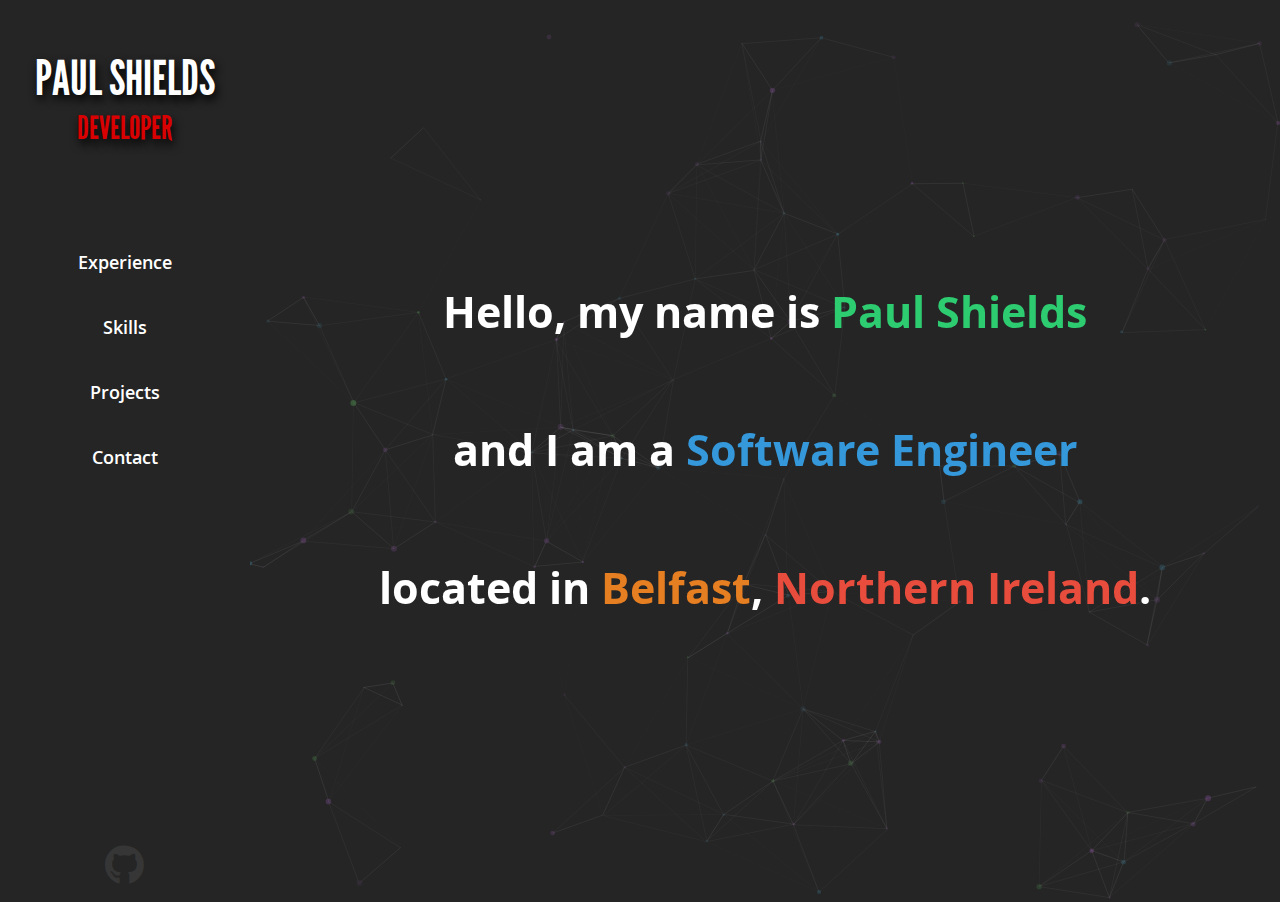
==== commit 48e47c79: "Auto-generated commit" ====
--- a/index.html
+++ b/index.html
@@ -12,8 +12,8 @@
   <link rel="icon" type="image/png" sizes="32x32" href="assets/favicon/favicon-32x32.png">
   <link rel="icon" type="image/png" sizes="16x16" href="assets/favicon/favicon-16x16.png">
   <link rel="manifest" href="assets/favicon/site.webmanifest">
-<link rel="stylesheet" href="styles.7b1abeea2406e578c1c8.css"></head>
+<link rel="stylesheet" href="styles.f1dc79c42336ae810cae.css"></head>
 <body>
   <app-root></app-root>
-<script src="runtime-es2015.c53cfa7e76780343722f.js" type="module"></script><script src="polyfills-es2015.50d493c5d4a2f9e139de.js" type="module"></script><script src="runtime-es5.ba44b74264daa95943c7.js" nomodule></script><script src="polyfills-es5.f88fa3e5d5277789f1f4.js" nomodule></script><script src="main-es2015.375c417765b34e749368.js" type="module"></script><script src="main-es5.6cd89ac5a88ca450a0a6.js" nomodule></script></body>
+<script src="runtime-es2015.edb2fcf2778e7bf1d426.js" type="module"></script><script src="runtime-es5.edb2fcf2778e7bf1d426.js" nomodule defer></script><script src="polyfills-es5.6696c533341b95a3d617.js" nomodule defer></script><script src="polyfills-es2015.2987770fde9daa1d8a2e.js" type="module"></script><script src="main-es2015.fc5ccc36b517b4aa9ccc.js" type="module"></script><script src="main-es5.fc5ccc36b517b4aa9ccc.js" nomodule defer></script></body>
 </html>
--- a/styles.f1dc79c42336ae810cae.css
+++ b/styles.f1dc79c42336ae810cae.css
@@ -0,0 +1,4 @@
+a,abbr,acronym,address,applet,article,aside,audio,b,big,blockquote,body,canvas,caption,center,cite,code,dd,del,details,dfn,div,dl,dt,em,embed,fieldset,figcaption,figure,footer,form,h1,h2,h3,h4,h5,h6,header,hgroup,html,i,iframe,img,ins,kbd,label,legend,li,main,mark,menu,nav,object,ol,output,p,pre,q,ruby,s,samp,section,small,span,strike,strong,sub,summary,sup,table,tbody,td,tfoot,th,thead,time,tr,tt,u,ul,var,video{margin:0;padding:0;border:0;font-size:100%;font:inherit;vertical-align:baseline}article,aside,details,figcaption,figure,footer,header,hgroup,main,menu,nav,section{display:block}[hidden]{display:none}body{line-height:1;font-family:"Open Sans",sans-serif;color:#fff;background-color:#252525;overflow-x:hidden}menu,ol,ul{list-style:none}blockquote,q{quotes:none}blockquote:after,blockquote:before,q:after,q:before{content:'';content:none}table{border-collapse:collapse;border-spacing:0}/*!
+ * Font Awesome Free 5.11.2 by @fontawesome - https://fontawesome.com
+ * License - https://fontawesome.com/license/free (Icons: CC BY 4.0, Fonts: SIL OFL 1.1, Code: MIT License)
+ */.fa,.fab,.fad,.fal,.far,.fas{-moz-osx-font-smoothing:grayscale;-webkit-font-smoothing:antialiased;display:inline-block;font-style:normal;font-variant:normal;text-rendering:auto;line-height:1}.fa-lg{font-size:1.33333em;line-height:.75em;vertical-align:-.0667em}.fa-xs{font-size:.75em}.fa-sm{font-size:.875em}.fa-1x{font-size:1em}.fa-2x{font-size:2em}.fa-3x{font-size:3em}.fa-4x{font-size:4em}.fa-5x{font-size:5em}.fa-6x{font-size:6em}.fa-7x{font-size:7em}.fa-8x{font-size:8em}.fa-9x{font-size:9em}.fa-10x{font-size:10em}.fa-fw{text-align:center;width:1.25em}.fa-ul{list-style-type:none;margin-left:2.5em;padding-left:0}.fa-ul>li{position:relative}.fa-li{left:-2em;position:absolute;text-align:center;width:2em;line-height:inherit}.fa-border{border:.08em solid #eee;border-radius:.1em;padding:.2em .25em .15em}.fa-pull-left{float:left}.fa-pull-right{float:right}.fa.fa-pull-left,.fab.fa-pull-left,.fal.fa-pull-left,.far.fa-pull-left,.fas.fa-pull-left{margin-right:.3em}.fa.fa-pull-right,.fab.fa-pull-right,.fal.fa-pull-right,.far.fa-pull-right,.fas.fa-pull-right{margin-left:.3em}.fa-spin{-webkit-animation:2s linear infinite fa-spin;animation:2s linear infinite fa-spin}.fa-pulse{-webkit-animation:1s steps(8) infinite fa-spin;animation:1s steps(8) infinite fa-spin}@-webkit-keyframes fa-spin{0%{transform:rotate(0)}to{transform:rotate(1turn)}}@keyframes fa-spin{0%{transform:rotate(0)}to{transform:rotate(1turn)}}.fa-rotate-90{-ms-filter:"progid:DXImageTransform.Microsoft.BasicImage(rotation=1)";transform:rotate(90deg)}.fa-rotate-180{-ms-filter:"progid:DXImageTransform.Microsoft.BasicImage(rotation=2)";transform:rotate(180deg)}.fa-rotate-270{-ms-filter:"progid:DXImageTransform.Microsoft.BasicImage(rotation=3)";transform:rotate(270deg)}.fa-flip-horizontal{-ms-filter:"progid:DXImageTransform.Microsoft.BasicImage(rotation=0, mirror=1)";transform:scaleX(-1)}.fa-flip-vertical{transform:scaleY(-1)}.fa-flip-both,.fa-flip-horizontal.fa-flip-vertical,.fa-flip-vertical{-ms-filter:"progid:DXImageTransform.Microsoft.BasicImage(rotation=2, mirror=1)"}.fa-flip-both,.fa-flip-horizontal.fa-flip-vertical{transform:scale(-1)}:root .fa-flip-both,:root .fa-flip-horizontal,:root .fa-flip-vertical,:root .fa-rotate-180,:root .fa-rotate-270,:root .fa-rotate-90{-webkit-filter:none;filter:none}.fa-stack{display:inline-block;height:2em;line-height:2em;position:relative;vertical-align:middle;width:2.5em}.fa-stack-1x,.fa-stack-2x{left:0;position:absolute;text-align:center;width:100%}.fa-stack-1x{line-height:inherit}.fa-stack-2x{font-size:2em}.fa-inverse{color:#fff}.fa-500px:before{content:"\f26e"}.fa-accessible-icon:before{content:"\f368"}.fa-accusoft:before{content:"\f369"}.fa-acquisitions-incorporated:before{content:"\f6af"}.fa-ad:before{content:"\f641"}.fa-address-book:before{content:"\f2b9"}.fa-address-card:before{content:"\f2bb"}.fa-adjust:before{content:"\f042"}.fa-adn:before{content:"\f170"}.fa-adobe:before{content:"\f778"}.fa-adversal:before{content:"\f36a"}.fa-affiliatetheme:before{content:"\f36b"}.fa-air-freshener:before{content:"\f5d0"}.fa-airbnb:before{content:"\f834"}.fa-algolia:before{content:"\f36c"}.fa-align-center:before{content:"\f037"}.fa-align-justify:before{content:"\f039"}.fa-align-left:before{content:"\f036"}.fa-align-right:before{content:"\f038"}.fa-alipay:before{content:"\f642"}.fa-allergies:before{content:"\f461"}.fa-amazon:before{content:"\f270"}.fa-amazon-pay:before{content:"\f42c"}.fa-ambulance:before{content:"\f0f9"}.fa-american-sign-language-interpreting:before{content:"\f2a3"}.fa-amilia:before{content:"\f36d"}.fa-anchor:before{content:"\f13d"}.fa-android:before{content:"\f17b"}.fa-angellist:before{content:"\f209"}.fa-angle-double-down:before{content:"\f103"}.fa-angle-double-left:before{content:"\f100"}.fa-angle-double-right:before{content:"\f101"}.fa-angle-double-up:before{content:"\f102"}.fa-angle-down:before{content:"\f107"}.fa-angle-left:before{content:"\f104"}.fa-angle-right:before{content:"\f105"}.fa-angle-up:before{content:"\f106"}.fa-angry:before{content:"\f556"}.fa-angrycreative:before{content:"\f36e"}.fa-angular:before{content:"\f420"}.fa-ankh:before{content:"\f644"}.fa-app-store:before{content:"\f36f"}.fa-app-store-ios:before{content:"\f370"}.fa-apper:before{content:"\f371"}.fa-apple:before{content:"\f179"}.fa-apple-alt:before{content:"\f5d1"}.fa-apple-pay:before{content:"\f415"}.fa-archive:before{content:"\f187"}.fa-archway:before{content:"\f557"}.fa-arrow-alt-circle-down:before{content:"\f358"}.fa-arrow-alt-circle-left:before{content:"\f359"}.fa-arrow-alt-circle-right:before{content:"\f35a"}.fa-arrow-alt-circle-up:before{content:"\f35b"}.fa-arrow-circle-down:before{content:"\f0ab"}.fa-arrow-circle-left:before{content:"\f0a8"}.fa-arrow-circle-right:before{content:"\f0a9"}.fa-arrow-circle-up:before{content:"\f0aa"}.fa-arrow-down:before{content:"\f063"}.fa-arrow-left:before{content:"\f060"}.fa-arrow-right:before{content:"\f061"}.fa-arrow-up:before{content:"\f062"}.fa-arrows-alt:before{content:"\f0b2"}.fa-arrows-alt-h:before{content:"\f337"}.fa-arrows-alt-v:before{content:"\f338"}.fa-artstation:before{content:"\f77a"}.fa-assistive-listening-systems:before{content:"\f2a2"}.fa-asterisk:before{content:"\f069"}.fa-asymmetrik:before{content:"\f372"}.fa-at:before{content:"\f1fa"}.fa-atlas:before{content:"\f558"}.fa-atlassian:before{content:"\f77b"}.fa-atom:before{content:"\f5d2"}.fa-audible:before{content:"\f373"}.fa-audio-description:before{content:"\f29e"}.fa-autoprefixer:before{content:"\f41c"}.fa-avianex:before{content:"\f374"}.fa-aviato:before{content:"\f421"}.fa-award:before{content:"\f559"}.fa-aws:before{content:"\f375"}.fa-baby:before{content:"\f77c"}.fa-baby-carriage:before{content:"\f77d"}.fa-backspace:before{content:"\f55a"}.fa-backward:before{content:"\f04a"}.fa-bacon:before{content:"\f7e5"}.fa-balance-scale:before{content:"\f24e"}.fa-balance-scale-left:before{content:"\f515"}.fa-balance-scale-right:before{content:"\f516"}.fa-ban:before{content:"\f05e"}.fa-band-aid:before{content:"\f462"}.fa-bandcamp:before{content:"\f2d5"}.fa-barcode:before{content:"\f02a"}.fa-bars:before{content:"\f0c9"}.fa-baseball-ball:before{content:"\f433"}.fa-basketball-ball:before{content:"\f434"}.fa-bath:before{content:"\f2cd"}.fa-battery-empty:before{content:"\f244"}.fa-battery-full:before{content:"\f240"}.fa-battery-half:before{content:"\f242"}.fa-battery-quarter:before{content:"\f243"}.fa-battery-three-quarters:before{content:"\f241"}.fa-battle-net:before{content:"\f835"}.fa-bed:before{content:"\f236"}.fa-beer:before{content:"\f0fc"}.fa-behance:before{content:"\f1b4"}.fa-behance-square:before{content:"\f1b5"}.fa-bell:before{content:"\f0f3"}.fa-bell-slash:before{content:"\f1f6"}.fa-bezier-curve:before{content:"\f55b"}.fa-bible:before{content:"\f647"}.fa-bicycle:before{content:"\f206"}.fa-biking:before{content:"\f84a"}.fa-bimobject:before{content:"\f378"}.fa-binoculars:before{content:"\f1e5"}.fa-biohazard:before{content:"\f780"}.fa-birthday-cake:before{content:"\f1fd"}.fa-bitbucket:before{content:"\f171"}.fa-bitcoin:before{content:"\f379"}.fa-bity:before{content:"\f37a"}.fa-black-tie:before{content:"\f27e"}.fa-blackberry:before{content:"\f37b"}.fa-blender:before{content:"\f517"}.fa-blender-phone:before{content:"\f6b6"}.fa-blind:before{content:"\f29d"}.fa-blog:before{content:"\f781"}.fa-blogger:before{content:"\f37c"}.fa-blogger-b:before{content:"\f37d"}.fa-bluetooth:before{content:"\f293"}.fa-bluetooth-b:before{content:"\f294"}.fa-bold:before{content:"\f032"}.fa-bolt:before{content:"\f0e7"}.fa-bomb:before{content:"\f1e2"}.fa-bone:before{content:"\f5d7"}.fa-bong:before{content:"\f55c"}.fa-book:before{content:"\f02d"}.fa-book-dead:before{content:"\f6b7"}.fa-book-medical:before{content:"\f7e6"}.fa-book-open:before{content:"\f518"}.fa-book-reader:before{content:"\f5da"}.fa-bookmark:before{content:"\f02e"}.fa-bootstrap:before{content:"\f836"}.fa-border-all:before{content:"\f84c"}.fa-border-none:before{content:"\f850"}.fa-border-style:before{content:"\f853"}.fa-bowling-ball:before{content:"\f436"}.fa-box:before{content:"\f466"}.fa-box-open:before{content:"\f49e"}.fa-boxes:before{content:"\f468"}.fa-braille:before{content:"\f2a1"}.fa-brain:before{content:"\f5dc"}.fa-bread-slice:before{content:"\f7ec"}.fa-briefcase:before{content:"\f0b1"}.fa-briefcase-medical:before{content:"\f469"}.fa-broadcast-tower:before{content:"\f519"}.fa-broom:before{content:"\f51a"}.fa-brush:before{content:"\f55d"}.fa-btc:before{content:"\f15a"}.fa-buffer:before{content:"\f837"}.fa-bug:before{content:"\f188"}.fa-building:before{content:"\f1ad"}.fa-bullhorn:before{content:"\f0a1"}.fa-bullseye:before{content:"\f140"}.fa-burn:before{content:"\f46a"}.fa-buromobelexperte:before{content:"\f37f"}.fa-bus:before{content:"\f207"}.fa-bus-alt:before{content:"\f55e"}.fa-business-time:before{content:"\f64a"}.fa-buy-n-large:before{content:"\f8a6"}.fa-buysellads:before{content:"\f20d"}.fa-calculator:before{content:"\f1ec"}.fa-calendar:before{content:"\f133"}.fa-calendar-alt:before{content:"\f073"}.fa-calendar-check:before{content:"\f274"}.fa-calendar-day:before{content:"\f783"}.fa-calendar-minus:before{content:"\f272"}.fa-calendar-plus:before{content:"\f271"}.fa-calendar-times:before{content:"\f273"}.fa-calendar-week:before{content:"\f784"}.fa-camera:before{content:"\f030"}.fa-camera-retro:before{content:"\f083"}.fa-campground:before{content:"\f6bb"}.fa-canadian-maple-leaf:before{content:"\f785"}.fa-candy-cane:before{content:"\f786"}.fa-cannabis:before{content:"\f55f"}.fa-capsules:before{content:"\f46b"}.fa-car:before{content:"\f1b9"}.fa-car-alt:before{content:"\f5de"}.fa-car-battery:before{content:"\f5df"}.fa-car-crash:before{content:"\f5e1"}.fa-car-side:before{content:"\f5e4"}.fa-caret-down:before{content:"\f0d7"}.fa-caret-left:before{content:"\f0d9"}.fa-caret-right:before{content:"\f0da"}.fa-caret-square-down:before{content:"\f150"}.fa-caret-square-left:before{content:"\f191"}.fa-caret-square-right:before{content:"\f152"}.fa-caret-square-up:before{content:"\f151"}.fa-caret-up:before{content:"\f0d8"}.fa-carrot:before{content:"\f787"}.fa-cart-arrow-down:before{content:"\f218"}.fa-cart-plus:before{content:"\f217"}.fa-cash-register:before{content:"\f788"}.fa-cat:before{content:"\f6be"}.fa-cc-amazon-pay:before{content:"\f42d"}.fa-cc-amex:before{content:"\f1f3"}.fa-cc-apple-pay:before{content:"\f416"}.fa-cc-diners-club:before{content:"\f24c"}.fa-cc-discover:before{content:"\f1f2"}.fa-cc-jcb:before{content:"\f24b"}.fa-cc-mastercard:before{content:"\f1f1"}.fa-cc-paypal:before{content:"\f1f4"}.fa-cc-stripe:before{content:"\f1f5"}.fa-cc-visa:before{content:"\f1f0"}.fa-centercode:before{content:"\f380"}.fa-centos:before{content:"\f789"}.fa-certificate:before{content:"\f0a3"}.fa-chair:before{content:"\f6c0"}.fa-chalkboard:before{content:"\f51b"}.fa-chalkboard-teacher:before{content:"\f51c"}.fa-charging-station:before{content:"\f5e7"}.fa-chart-area:before{content:"\f1fe"}.fa-chart-bar:before{content:"\f080"}.fa-chart-line:before{content:"\f201"}.fa-chart-pie:before{content:"\f200"}.fa-check:before{content:"\f00c"}.fa-check-circle:before{content:"\f058"}.fa-check-double:before{content:"\f560"}.fa-check-square:before{content:"\f14a"}.fa-cheese:before{content:"\f7ef"}.fa-chess:before{content:"\f439"}.fa-chess-bishop:before{content:"\f43a"}.fa-chess-board:before{content:"\f43c"}.fa-chess-king:before{content:"\f43f"}.fa-chess-knight:before{content:"\f441"}.fa-chess-pawn:before{content:"\f443"}.fa-chess-queen:before{content:"\f445"}.fa-chess-rook:before{content:"\f447"}.fa-chevron-circle-down:before{content:"\f13a"}.fa-chevron-circle-left:before{content:"\f137"}.fa-chevron-circle-right:before{content:"\f138"}.fa-chevron-circle-up:before{content:"\f139"}.fa-chevron-down:before{content:"\f078"}.fa-chevron-left:before{content:"\f053"}.fa-chevron-right:before{content:"\f054"}.fa-chevron-up:before{content:"\f077"}.fa-child:before{content:"\f1ae"}.fa-chrome:before{content:"\f268"}.fa-chromecast:before{content:"\f838"}.fa-church:before{content:"\f51d"}.fa-circle:before{content:"\f111"}.fa-circle-notch:before{content:"\f1ce"}.fa-city:before{content:"\f64f"}.fa-clinic-medical:before{content:"\f7f2"}.fa-clipboard:before{content:"\f328"}.fa-clipboard-check:before{content:"\f46c"}.fa-clipboard-list:before{content:"\f46d"}.fa-clock:before{content:"\f017"}.fa-clone:before{content:"\f24d"}.fa-closed-captioning:before{content:"\f20a"}.fa-cloud:before{content:"\f0c2"}.fa-cloud-download-alt:before{content:"\f381"}.fa-cloud-meatball:before{content:"\f73b"}.fa-cloud-moon:before{content:"\f6c3"}.fa-cloud-moon-rain:before{content:"\f73c"}.fa-cloud-rain:before{content:"\f73d"}.fa-cloud-showers-heavy:before{content:"\f740"}.fa-cloud-sun:before{content:"\f6c4"}.fa-cloud-sun-rain:before{content:"\f743"}.fa-cloud-upload-alt:before{content:"\f382"}.fa-cloudscale:before{content:"\f383"}.fa-cloudsmith:before{content:"\f384"}.fa-cloudversify:before{content:"\f385"}.fa-cocktail:before{content:"\f561"}.fa-code:before{content:"\f121"}.fa-code-branch:before{content:"\f126"}.fa-codepen:before{content:"\f1cb"}.fa-codiepie:before{content:"\f284"}.fa-coffee:before{content:"\f0f4"}.fa-cog:before{content:"\f013"}.fa-cogs:before{content:"\f085"}.fa-coins:before{content:"\f51e"}.fa-columns:before{content:"\f0db"}.fa-comment:before{content:"\f075"}.fa-comment-alt:before{content:"\f27a"}.fa-comment-dollar:before{content:"\f651"}.fa-comment-dots:before{content:"\f4ad"}.fa-comment-medical:before{content:"\f7f5"}.fa-comment-slash:before{content:"\f4b3"}.fa-comments:before{content:"\f086"}.fa-comments-dollar:before{content:"\f653"}.fa-compact-disc:before{content:"\f51f"}.fa-compass:before{content:"\f14e"}.fa-compress:before{content:"\f066"}.fa-compress-arrows-alt:before{content:"\f78c"}.fa-concierge-bell:before{content:"\f562"}.fa-confluence:before{content:"\f78d"}.fa-connectdevelop:before{content:"\f20e"}.fa-contao:before{content:"\f26d"}.fa-cookie:before{content:"\f563"}.fa-cookie-bite:before{content:"\f564"}.fa-copy:before{content:"\f0c5"}.fa-copyright:before{content:"\f1f9"}.fa-cotton-bureau:before{content:"\f89e"}.fa-couch:before{content:"\f4b8"}.fa-cpanel:before{content:"\f388"}.fa-creative-commons:before{content:"\f25e"}.fa-creative-commons-by:before{content:"\f4e7"}.fa-creative-commons-nc:before{content:"\f4e8"}.fa-creative-commons-nc-eu:before{content:"\f4e9"}.fa-creative-commons-nc-jp:before{content:"\f4ea"}.fa-creative-commons-nd:before{content:"\f4eb"}.fa-creative-commons-pd:before{content:"\f4ec"}.fa-creative-commons-pd-alt:before{content:"\f4ed"}.fa-creative-commons-remix:before{content:"\f4ee"}.fa-creative-commons-sa:before{content:"\f4ef"}.fa-creative-commons-sampling:before{content:"\f4f0"}.fa-creative-commons-sampling-plus:before{content:"\f4f1"}.fa-creative-commons-share:before{content:"\f4f2"}.fa-creative-commons-zero:before{content:"\f4f3"}.fa-credit-card:before{content:"\f09d"}.fa-critical-role:before{content:"\f6c9"}.fa-crop:before{content:"\f125"}.fa-crop-alt:before{content:"\f565"}.fa-cross:before{content:"\f654"}.fa-crosshairs:before{content:"\f05b"}.fa-crow:before{content:"\f520"}.fa-crown:before{content:"\f521"}.fa-crutch:before{content:"\f7f7"}.fa-css3:before{content:"\f13c"}.fa-css3-alt:before{content:"\f38b"}.fa-cube:before{content:"\f1b2"}.fa-cubes:before{content:"\f1b3"}.fa-cut:before{content:"\f0c4"}.fa-cuttlefish:before{content:"\f38c"}.fa-d-and-d:before{content:"\f38d"}.fa-d-and-d-beyond:before{content:"\f6ca"}.fa-dashcube:before{content:"\f210"}.fa-database:before{content:"\f1c0"}.fa-deaf:before{content:"\f2a4"}.fa-delicious:before{content:"\f1a5"}.fa-democrat:before{content:"\f747"}.fa-deploydog:before{content:"\f38e"}.fa-deskpro:before{content:"\f38f"}.fa-desktop:before{content:"\f108"}.fa-dev:before{content:"\f6cc"}.fa-deviantart:before{content:"\f1bd"}.fa-dharmachakra:before{content:"\f655"}.fa-dhl:before{content:"\f790"}.fa-diagnoses:before{content:"\f470"}.fa-diaspora:before{content:"\f791"}.fa-dice:before{content:"\f522"}.fa-dice-d20:before{content:"\f6cf"}.fa-dice-d6:before{content:"\f6d1"}.fa-dice-five:before{content:"\f523"}.fa-dice-four:before{content:"\f524"}.fa-dice-one:before{content:"\f525"}.fa-dice-six:before{content:"\f526"}.fa-dice-three:before{content:"\f527"}.fa-dice-two:before{content:"\f528"}.fa-digg:before{content:"\f1a6"}.fa-digital-ocean:before{content:"\f391"}.fa-digital-tachograph:before{content:"\f566"}.fa-directions:before{content:"\f5eb"}.fa-discord:before{content:"\f392"}.fa-discourse:before{content:"\f393"}.fa-divide:before{content:"\f529"}.fa-dizzy:before{content:"\f567"}.fa-dna:before{content:"\f471"}.fa-dochub:before{content:"\f394"}.fa-docker:before{content:"\f395"}.fa-dog:before{content:"\f6d3"}.fa-dollar-sign:before{content:"\f155"}.fa-dolly:before{content:"\f472"}.fa-dolly-flatbed:before{content:"\f474"}.fa-donate:before{content:"\f4b9"}.fa-door-closed:before{content:"\f52a"}.fa-door-open:before{content:"\f52b"}.fa-dot-circle:before{content:"\f192"}.fa-dove:before{content:"\f4ba"}.fa-download:before{content:"\f019"}.fa-draft2digital:before{content:"\f396"}.fa-drafting-compass:before{content:"\f568"}.fa-dragon:before{content:"\f6d5"}.fa-draw-polygon:before{content:"\f5ee"}.fa-dribbble:before{content:"\f17d"}.fa-dribbble-square:before{content:"\f397"}.fa-dropbox:before{content:"\f16b"}.fa-drum:before{content:"\f569"}.fa-drum-steelpan:before{content:"\f56a"}.fa-drumstick-bite:before{content:"\f6d7"}.fa-drupal:before{content:"\f1a9"}.fa-dumbbell:before{content:"\f44b"}.fa-dumpster:before{content:"\f793"}.fa-dumpster-fire:before{content:"\f794"}.fa-dungeon:before{content:"\f6d9"}.fa-dyalog:before{content:"\f399"}.fa-earlybirds:before{content:"\f39a"}.fa-ebay:before{content:"\f4f4"}.fa-edge:before{content:"\f282"}.fa-edit:before{content:"\f044"}.fa-egg:before{content:"\f7fb"}.fa-eject:before{content:"\f052"}.fa-elementor:before{content:"\f430"}.fa-ellipsis-h:before{content:"\f141"}.fa-ellipsis-v:before{content:"\f142"}.fa-ello:before{content:"\f5f1"}.fa-ember:before{content:"\f423"}.fa-empire:before{content:"\f1d1"}.fa-envelope:before{content:"\f0e0"}.fa-envelope-open:before{content:"\f2b6"}.fa-envelope-open-text:before{content:"\f658"}.fa-envelope-square:before{content:"\f199"}.fa-envira:before{content:"\f299"}.fa-equals:before{content:"\f52c"}.fa-eraser:before{content:"\f12d"}.fa-erlang:before{content:"\f39d"}.fa-ethereum:before{content:"\f42e"}.fa-ethernet:before{content:"\f796"}.fa-etsy:before{content:"\f2d7"}.fa-euro-sign:before{content:"\f153"}.fa-evernote:before{content:"\f839"}.fa-exchange-alt:before{content:"\f362"}.fa-exclamation:before{content:"\f12a"}.fa-exclamation-circle:before{content:"\f06a"}.fa-exclamation-triangle:before{content:"\f071"}.fa-expand:before{content:"\f065"}.fa-expand-arrows-alt:before{content:"\f31e"}.fa-expeditedssl:before{content:"\f23e"}.fa-external-link-alt:before{content:"\f35d"}.fa-external-link-square-alt:before{content:"\f360"}.fa-eye:before{content:"\f06e"}.fa-eye-dropper:before{content:"\f1fb"}.fa-eye-slash:before{content:"\f070"}.fa-facebook:before{content:"\f09a"}.fa-facebook-f:before{content:"\f39e"}.fa-facebook-messenger:before{content:"\f39f"}.fa-facebook-square:before{content:"\f082"}.fa-fan:before{content:"\f863"}.fa-fantasy-flight-games:before{content:"\f6dc"}.fa-fast-backward:before{content:"\f049"}.fa-fast-forward:before{content:"\f050"}.fa-fax:before{content:"\f1ac"}.fa-feather:before{content:"\f52d"}.fa-feather-alt:before{content:"\f56b"}.fa-fedex:before{content:"\f797"}.fa-fedora:before{content:"\f798"}.fa-female:before{content:"\f182"}.fa-fighter-jet:before{content:"\f0fb"}.fa-figma:before{content:"\f799"}.fa-file:before{content:"\f15b"}.fa-file-alt:before{content:"\f15c"}.fa-file-archive:before{content:"\f1c6"}.fa-file-audio:before{content:"\f1c7"}.fa-file-code:before{content:"\f1c9"}.fa-file-contract:before{content:"\f56c"}.fa-file-csv:before{content:"\f6dd"}.fa-file-download:before{content:"\f56d"}.fa-file-excel:before{content:"\f1c3"}.fa-file-export:before{content:"\f56e"}.fa-file-image:before{content:"\f1c5"}.fa-file-import:before{content:"\f56f"}.fa-file-invoice:before{content:"\f570"}.fa-file-invoice-dollar:before{content:"\f571"}.fa-file-medical:before{content:"\f477"}.fa-file-medical-alt:before{content:"\f478"}.fa-file-pdf:before{content:"\f1c1"}.fa-file-powerpoint:before{content:"\f1c4"}.fa-file-prescription:before{content:"\f572"}.fa-file-signature:before{content:"\f573"}.fa-file-upload:before{content:"\f574"}.fa-file-video:before{content:"\f1c8"}.fa-file-word:before{content:"\f1c2"}.fa-fill:before{content:"\f575"}.fa-fill-drip:before{content:"\f576"}.fa-film:before{content:"\f008"}.fa-filter:before{content:"\f0b0"}.fa-fingerprint:before{content:"\f577"}.fa-fire:before{content:"\f06d"}.fa-fire-alt:before{content:"\f7e4"}.fa-fire-extinguisher:before{content:"\f134"}.fa-firefox:before{content:"\f269"}.fa-first-aid:before{content:"\f479"}.fa-first-order:before{content:"\f2b0"}.fa-first-order-alt:before{content:"\f50a"}.fa-firstdraft:before{content:"\f3a1"}.fa-fish:before{content:"\f578"}.fa-fist-raised:before{content:"\f6de"}.fa-flag:before{content:"\f024"}.fa-flag-checkered:before{content:"\f11e"}.fa-flag-usa:before{content:"\f74d"}.fa-flask:before{content:"\f0c3"}.fa-flickr:before{content:"\f16e"}.fa-flipboard:before{content:"\f44d"}.fa-flushed:before{content:"\f579"}.fa-fly:before{content:"\f417"}.fa-folder:before{content:"\f07b"}.fa-folder-minus:before{content:"\f65d"}.fa-folder-open:before{content:"\f07c"}.fa-folder-plus:before{content:"\f65e"}.fa-font:before{content:"\f031"}.fa-font-awesome:before{content:"\f2b4"}.fa-font-awesome-alt:before{content:"\f35c"}.fa-font-awesome-flag:before{content:"\f425"}.fa-font-awesome-logo-full:before{content:"\f4e6"}.fa-fonticons:before{content:"\f280"}.fa-fonticons-fi:before{content:"\f3a2"}.fa-football-ball:before{content:"\f44e"}.fa-fort-awesome:before{content:"\f286"}.fa-fort-awesome-alt:before{content:"\f3a3"}.fa-forumbee:before{content:"\f211"}.fa-forward:before{content:"\f04e"}.fa-foursquare:before{content:"\f180"}.fa-free-code-camp:before{content:"\f2c5"}.fa-freebsd:before{content:"\f3a4"}.fa-frog:before{content:"\f52e"}.fa-frown:before{content:"\f119"}.fa-frown-open:before{content:"\f57a"}.fa-fulcrum:before{content:"\f50b"}.fa-funnel-dollar:before{content:"\f662"}.fa-futbol:before{content:"\f1e3"}.fa-galactic-republic:before{content:"\f50c"}.fa-galactic-senate:before{content:"\f50d"}.fa-gamepad:before{content:"\f11b"}.fa-gas-pump:before{content:"\f52f"}.fa-gavel:before{content:"\f0e3"}.fa-gem:before{content:"\f3a5"}.fa-genderless:before{content:"\f22d"}.fa-get-pocket:before{content:"\f265"}.fa-gg:before{content:"\f260"}.fa-gg-circle:before{content:"\f261"}.fa-ghost:before{content:"\f6e2"}.fa-gift:before{content:"\f06b"}.fa-gifts:before{content:"\f79c"}.fa-git:before{content:"\f1d3"}.fa-git-alt:before{content:"\f841"}.fa-git-square:before{content:"\f1d2"}.fa-github:before{content:"\f09b"}.fa-github-alt:before{content:"\f113"}.fa-github-square:before{content:"\f092"}.fa-gitkraken:before{content:"\f3a6"}.fa-gitlab:before{content:"\f296"}.fa-gitter:before{content:"\f426"}.fa-glass-cheers:before{content:"\f79f"}.fa-glass-martini:before{content:"\f000"}.fa-glass-martini-alt:before{content:"\f57b"}.fa-glass-whiskey:before{content:"\f7a0"}.fa-glasses:before{content:"\f530"}.fa-glide:before{content:"\f2a5"}.fa-glide-g:before{content:"\f2a6"}.fa-globe:before{content:"\f0ac"}.fa-globe-africa:before{content:"\f57c"}.fa-globe-americas:before{content:"\f57d"}.fa-globe-asia:before{content:"\f57e"}.fa-globe-europe:before{content:"\f7a2"}.fa-gofore:before{content:"\f3a7"}.fa-golf-ball:before{content:"\f450"}.fa-goodreads:before{content:"\f3a8"}.fa-goodreads-g:before{content:"\f3a9"}.fa-google:before{content:"\f1a0"}.fa-google-drive:before{content:"\f3aa"}.fa-google-play:before{content:"\f3ab"}.fa-google-plus:before{content:"\f2b3"}.fa-google-plus-g:before{content:"\f0d5"}.fa-google-plus-square:before{content:"\f0d4"}.fa-google-wallet:before{content:"\f1ee"}.fa-gopuram:before{content:"\f664"}.fa-graduation-cap:before{content:"\f19d"}.fa-gratipay:before{content:"\f184"}.fa-grav:before{content:"\f2d6"}.fa-greater-than:before{content:"\f531"}.fa-greater-than-equal:before{content:"\f532"}.fa-grimace:before{content:"\f57f"}.fa-grin:before{content:"\f580"}.fa-grin-alt:before{content:"\f581"}.fa-grin-beam:before{content:"\f582"}.fa-grin-beam-sweat:before{content:"\f583"}.fa-grin-hearts:before{content:"\f584"}.fa-grin-squint:before{content:"\f585"}.fa-grin-squint-tears:before{content:"\f586"}.fa-grin-stars:before{content:"\f587"}.fa-grin-tears:before{content:"\f588"}.fa-grin-tongue:before{content:"\f589"}.fa-grin-tongue-squint:before{content:"\f58a"}.fa-grin-tongue-wink:before{content:"\f58b"}.fa-grin-wink:before{content:"\f58c"}.fa-grip-horizontal:before{content:"\f58d"}.fa-grip-lines:before{content:"\f7a4"}.fa-grip-lines-vertical:before{content:"\f7a5"}.fa-grip-vertical:before{content:"\f58e"}.fa-gripfire:before{content:"\f3ac"}.fa-grunt:before{content:"\f3ad"}.fa-guitar:before{content:"\f7a6"}.fa-gulp:before{content:"\f3ae"}.fa-h-square:before{content:"\f0fd"}.fa-hacker-news:before{content:"\f1d4"}.fa-hacker-news-square:before{content:"\f3af"}.fa-hackerrank:before{content:"\f5f7"}.fa-hamburger:before{content:"\f805"}.fa-hammer:before{content:"\f6e3"}.fa-hamsa:before{content:"\f665"}.fa-hand-holding:before{content:"\f4bd"}.fa-hand-holding-heart:before{content:"\f4be"}.fa-hand-holding-usd:before{content:"\f4c0"}.fa-hand-lizard:before{content:"\f258"}.fa-hand-middle-finger:before{content:"\f806"}.fa-hand-paper:before{content:"\f256"}.fa-hand-peace:before{content:"\f25b"}.fa-hand-point-down:before{content:"\f0a7"}.fa-hand-point-left:before{content:"\f0a5"}.fa-hand-point-right:before{content:"\f0a4"}.fa-hand-point-up:before{content:"\f0a6"}.fa-hand-pointer:before{content:"\f25a"}.fa-hand-rock:before{content:"\f255"}.fa-hand-scissors:before{content:"\f257"}.fa-hand-spock:before{content:"\f259"}.fa-hands:before{content:"\f4c2"}.fa-hands-helping:before{content:"\f4c4"}.fa-handshake:before{content:"\f2b5"}.fa-hanukiah:before{content:"\f6e6"}.fa-hard-hat:before{content:"\f807"}.fa-hashtag:before{content:"\f292"}.fa-hat-cowboy:before{content:"\f8c0"}.fa-hat-cowboy-side:before{content:"\f8c1"}.fa-hat-wizard:before{content:"\f6e8"}.fa-haykal:before{content:"\f666"}.fa-hdd:before{content:"\f0a0"}.fa-heading:before{content:"\f1dc"}.fa-headphones:before{content:"\f025"}.fa-headphones-alt:before{content:"\f58f"}.fa-headset:before{content:"\f590"}.fa-heart:before{content:"\f004"}.fa-heart-broken:before{content:"\f7a9"}.fa-heartbeat:before{content:"\f21e"}.fa-helicopter:before{content:"\f533"}.fa-highlighter:before{content:"\f591"}.fa-hiking:before{content:"\f6ec"}.fa-hippo:before{content:"\f6ed"}.fa-hips:before{content:"\f452"}.fa-hire-a-helper:before{content:"\f3b0"}.fa-history:before{content:"\f1da"}.fa-hockey-puck:before{content:"\f453"}.fa-holly-berry:before{content:"\f7aa"}.fa-home:before{content:"\f015"}.fa-hooli:before{content:"\f427"}.fa-hornbill:before{content:"\f592"}.fa-horse:before{content:"\f6f0"}.fa-horse-head:before{content:"\f7ab"}.fa-hospital:before{content:"\f0f8"}.fa-hospital-alt:before{content:"\f47d"}.fa-hospital-symbol:before{content:"\f47e"}.fa-hot-tub:before{content:"\f593"}.fa-hotdog:before{content:"\f80f"}.fa-hotel:before{content:"\f594"}.fa-hotjar:before{content:"\f3b1"}.fa-hourglass:before{content:"\f254"}.fa-hourglass-end:before{content:"\f253"}.fa-hourglass-half:before{content:"\f252"}.fa-hourglass-start:before{content:"\f251"}.fa-house-damage:before{content:"\f6f1"}.fa-houzz:before{content:"\f27c"}.fa-hryvnia:before{content:"\f6f2"}.fa-html5:before{content:"\f13b"}.fa-hubspot:before{content:"\f3b2"}.fa-i-cursor:before{content:"\f246"}.fa-ice-cream:before{content:"\f810"}.fa-icicles:before{content:"\f7ad"}.fa-icons:before{content:"\f86d"}.fa-id-badge:before{content:"\f2c1"}.fa-id-card:before{content:"\f2c2"}.fa-id-card-alt:before{content:"\f47f"}.fa-igloo:before{content:"\f7ae"}.fa-image:before{content:"\f03e"}.fa-images:before{content:"\f302"}.fa-imdb:before{content:"\f2d8"}.fa-inbox:before{content:"\f01c"}.fa-indent:before{content:"\f03c"}.fa-industry:before{content:"\f275"}.fa-infinity:before{content:"\f534"}.fa-info:before{content:"\f129"}.fa-info-circle:before{content:"\f05a"}.fa-instagram:before{content:"\f16d"}.fa-intercom:before{content:"\f7af"}.fa-internet-explorer:before{content:"\f26b"}.fa-invision:before{content:"\f7b0"}.fa-ioxhost:before{content:"\f208"}.fa-italic:before{content:"\f033"}.fa-itch-io:before{content:"\f83a"}.fa-itunes:before{content:"\f3b4"}.fa-itunes-note:before{content:"\f3b5"}.fa-java:before{content:"\f4e4"}.fa-jedi:before{content:"\f669"}.fa-jedi-order:before{content:"\f50e"}.fa-jenkins:before{content:"\f3b6"}.fa-jira:before{content:"\f7b1"}.fa-joget:before{content:"\f3b7"}.fa-joint:before{content:"\f595"}.fa-joomla:before{content:"\f1aa"}.fa-journal-whills:before{content:"\f66a"}.fa-js:before{content:"\f3b8"}.fa-js-square:before{content:"\f3b9"}.fa-jsfiddle:before{content:"\f1cc"}.fa-kaaba:before{content:"\f66b"}.fa-kaggle:before{content:"\f5fa"}.fa-key:before{content:"\f084"}.fa-keybase:before{content:"\f4f5"}.fa-keyboard:before{content:"\f11c"}.fa-keycdn:before{content:"\f3ba"}.fa-khanda:before{content:"\f66d"}.fa-kickstarter:before{content:"\f3bb"}.fa-kickstarter-k:before{content:"\f3bc"}.fa-kiss:before{content:"\f596"}.fa-kiss-beam:before{content:"\f597"}.fa-kiss-wink-heart:before{content:"\f598"}.fa-kiwi-bird:before{content:"\f535"}.fa-korvue:before{content:"\f42f"}.fa-landmark:before{content:"\f66f"}.fa-language:before{content:"\f1ab"}.fa-laptop:before{content:"\f109"}.fa-laptop-code:before{content:"\f5fc"}.fa-laptop-medical:before{content:"\f812"}.fa-laravel:before{content:"\f3bd"}.fa-lastfm:before{content:"\f202"}.fa-lastfm-square:before{content:"\f203"}.fa-laugh:before{content:"\f599"}.fa-laugh-beam:before{content:"\f59a"}.fa-laugh-squint:before{content:"\f59b"}.fa-laugh-wink:before{content:"\f59c"}.fa-layer-group:before{content:"\f5fd"}.fa-leaf:before{content:"\f06c"}.fa-leanpub:before{content:"\f212"}.fa-lemon:before{content:"\f094"}.fa-less:before{content:"\f41d"}.fa-less-than:before{content:"\f536"}.fa-less-than-equal:before{content:"\f537"}.fa-level-down-alt:before{content:"\f3be"}.fa-level-up-alt:before{content:"\f3bf"}.fa-life-ring:before{content:"\f1cd"}.fa-lightbulb:before{content:"\f0eb"}.fa-line:before{content:"\f3c0"}.fa-link:before{content:"\f0c1"}.fa-linkedin:before{content:"\f08c"}.fa-linkedin-in:before{content:"\f0e1"}.fa-linode:before{content:"\f2b8"}.fa-linux:before{content:"\f17c"}.fa-lira-sign:before{content:"\f195"}.fa-list:before{content:"\f03a"}.fa-list-alt:before{content:"\f022"}.fa-list-ol:before{content:"\f0cb"}.fa-list-ul:before{content:"\f0ca"}.fa-location-arrow:before{content:"\f124"}.fa-lock:before{content:"\f023"}.fa-lock-open:before{content:"\f3c1"}.fa-long-arrow-alt-down:before{content:"\f309"}.fa-long-arrow-alt-left:before{content:"\f30a"}.fa-long-arrow-alt-right:before{content:"\f30b"}.fa-long-arrow-alt-up:before{content:"\f30c"}.fa-low-vision:before{content:"\f2a8"}.fa-luggage-cart:before{content:"\f59d"}.fa-lyft:before{content:"\f3c3"}.fa-magento:before{content:"\f3c4"}.fa-magic:before{content:"\f0d0"}.fa-magnet:before{content:"\f076"}.fa-mail-bulk:before{content:"\f674"}.fa-mailchimp:before{content:"\f59e"}.fa-male:before{content:"\f183"}.fa-mandalorian:before{content:"\f50f"}.fa-map:before{content:"\f279"}.fa-map-marked:before{content:"\f59f"}.fa-map-marked-alt:before{content:"\f5a0"}.fa-map-marker:before{content:"\f041"}.fa-map-marker-alt:before{content:"\f3c5"}.fa-map-pin:before{content:"\f276"}.fa-map-signs:before{content:"\f277"}.fa-markdown:before{content:"\f60f"}.fa-marker:before{content:"\f5a1"}.fa-mars:before{content:"\f222"}.fa-mars-double:before{content:"\f227"}.fa-mars-stroke:before{content:"\f229"}.fa-mars-stroke-h:before{content:"\f22b"}.fa-mars-stroke-v:before{content:"\f22a"}.fa-mask:before{content:"\f6fa"}.fa-mastodon:before{content:"\f4f6"}.fa-maxcdn:before{content:"\f136"}.fa-mdb:before{content:"\f8ca"}.fa-medal:before{content:"\f5a2"}.fa-medapps:before{content:"\f3c6"}.fa-medium:before{content:"\f23a"}.fa-medium-m:before{content:"\f3c7"}.fa-medkit:before{content:"\f0fa"}.fa-medrt:before{content:"\f3c8"}.fa-meetup:before{content:"\f2e0"}.fa-megaport:before{content:"\f5a3"}.fa-meh:before{content:"\f11a"}.fa-meh-blank:before{content:"\f5a4"}.fa-meh-rolling-eyes:before{content:"\f5a5"}.fa-memory:before{content:"\f538"}.fa-mendeley:before{content:"\f7b3"}.fa-menorah:before{content:"\f676"}.fa-mercury:before{content:"\f223"}.fa-meteor:before{content:"\f753"}.fa-microchip:before{content:"\f2db"}.fa-microphone:before{content:"\f130"}.fa-microphone-alt:before{content:"\f3c9"}.fa-microphone-alt-slash:before{content:"\f539"}.fa-microphone-slash:before{content:"\f131"}.fa-microscope:before{content:"\f610"}.fa-microsoft:before{content:"\f3ca"}.fa-minus:before{content:"\f068"}.fa-minus-circle:before{content:"\f056"}.fa-minus-square:before{content:"\f146"}.fa-mitten:before{content:"\f7b5"}.fa-mix:before{content:"\f3cb"}.fa-mixcloud:before{content:"\f289"}.fa-mizuni:before{content:"\f3cc"}.fa-mobile:before{content:"\f10b"}.fa-mobile-alt:before{content:"\f3cd"}.fa-modx:before{content:"\f285"}.fa-monero:before{content:"\f3d0"}.fa-money-bill:before{content:"\f0d6"}.fa-money-bill-alt:before{content:"\f3d1"}.fa-money-bill-wave:before{content:"\f53a"}.fa-money-bill-wave-alt:before{content:"\f53b"}.fa-money-check:before{content:"\f53c"}.fa-money-check-alt:before{content:"\f53d"}.fa-monument:before{content:"\f5a6"}.fa-moon:before{content:"\f186"}.fa-mortar-pestle:before{content:"\f5a7"}.fa-mosque:before{content:"\f678"}.fa-motorcycle:before{content:"\f21c"}.fa-mountain:before{content:"\f6fc"}.fa-mouse:before{content:"\f8cc"}.fa-mouse-pointer:before{content:"\f245"}.fa-mug-hot:before{content:"\f7b6"}.fa-music:before{content:"\f001"}.fa-napster:before{content:"\f3d2"}.fa-neos:before{content:"\f612"}.fa-network-wired:before{content:"\f6ff"}.fa-neuter:before{content:"\f22c"}.fa-newspaper:before{content:"\f1ea"}.fa-nimblr:before{content:"\f5a8"}.fa-node:before{content:"\f419"}.fa-node-js:before{content:"\f3d3"}.fa-not-equal:before{content:"\f53e"}.fa-notes-medical:before{content:"\f481"}.fa-npm:before{content:"\f3d4"}.fa-ns8:before{content:"\f3d5"}.fa-nutritionix:before{content:"\f3d6"}.fa-object-group:before{content:"\f247"}.fa-object-ungroup:before{content:"\f248"}.fa-odnoklassniki:before{content:"\f263"}.fa-odnoklassniki-square:before{content:"\f264"}.fa-oil-can:before{content:"\f613"}.fa-old-republic:before{content:"\f510"}.fa-om:before{content:"\f679"}.fa-opencart:before{content:"\f23d"}.fa-openid:before{content:"\f19b"}.fa-opera:before{content:"\f26a"}.fa-optin-monster:before{content:"\f23c"}.fa-orcid:before{content:"\f8d2"}.fa-osi:before{content:"\f41a"}.fa-otter:before{content:"\f700"}.fa-outdent:before{content:"\f03b"}.fa-page4:before{content:"\f3d7"}.fa-pagelines:before{content:"\f18c"}.fa-pager:before{content:"\f815"}.fa-paint-brush:before{content:"\f1fc"}.fa-paint-roller:before{content:"\f5aa"}.fa-palette:before{content:"\f53f"}.fa-palfed:before{content:"\f3d8"}.fa-pallet:before{content:"\f482"}.fa-paper-plane:before{content:"\f1d8"}.fa-paperclip:before{content:"\f0c6"}.fa-parachute-box:before{content:"\f4cd"}.fa-paragraph:before{content:"\f1dd"}.fa-parking:before{content:"\f540"}.fa-passport:before{content:"\f5ab"}.fa-pastafarianism:before{content:"\f67b"}.fa-paste:before{content:"\f0ea"}.fa-patreon:before{content:"\f3d9"}.fa-pause:before{content:"\f04c"}.fa-pause-circle:before{content:"\f28b"}.fa-paw:before{content:"\f1b0"}.fa-paypal:before{content:"\f1ed"}.fa-peace:before{content:"\f67c"}.fa-pen:before{content:"\f304"}.fa-pen-alt:before{content:"\f305"}.fa-pen-fancy:before{content:"\f5ac"}.fa-pen-nib:before{content:"\f5ad"}.fa-pen-square:before{content:"\f14b"}.fa-pencil-alt:before{content:"\f303"}.fa-pencil-ruler:before{content:"\f5ae"}.fa-penny-arcade:before{content:"\f704"}.fa-people-carry:before{content:"\f4ce"}.fa-pepper-hot:before{content:"\f816"}.fa-percent:before{content:"\f295"}.fa-percentage:before{content:"\f541"}.fa-periscope:before{content:"\f3da"}.fa-person-booth:before{content:"\f756"}.fa-phabricator:before{content:"\f3db"}.fa-phoenix-framework:before{content:"\f3dc"}.fa-phoenix-squadron:before{content:"\f511"}.fa-phone:before{content:"\f095"}.fa-phone-alt:before{content:"\f879"}.fa-phone-slash:before{content:"\f3dd"}.fa-phone-square:before{content:"\f098"}.fa-phone-square-alt:before{content:"\f87b"}.fa-phone-volume:before{content:"\f2a0"}.fa-photo-video:before{content:"\f87c"}.fa-php:before{content:"\f457"}.fa-pied-piper:before{content:"\f2ae"}.fa-pied-piper-alt:before{content:"\f1a8"}.fa-pied-piper-hat:before{content:"\f4e5"}.fa-pied-piper-pp:before{content:"\f1a7"}.fa-piggy-bank:before{content:"\f4d3"}.fa-pills:before{content:"\f484"}.fa-pinterest:before{content:"\f0d2"}.fa-pinterest-p:before{content:"\f231"}.fa-pinterest-square:before{content:"\f0d3"}.fa-pizza-slice:before{content:"\f818"}.fa-place-of-worship:before{content:"\f67f"}.fa-plane:before{content:"\f072"}.fa-plane-arrival:before{content:"\f5af"}.fa-plane-departure:before{content:"\f5b0"}.fa-play:before{content:"\f04b"}.fa-play-circle:before{content:"\f144"}.fa-playstation:before{content:"\f3df"}.fa-plug:before{content:"\f1e6"}.fa-plus:before{content:"\f067"}.fa-plus-circle:before{content:"\f055"}.fa-plus-square:before{content:"\f0fe"}.fa-podcast:before{content:"\f2ce"}.fa-poll:before{content:"\f681"}.fa-poll-h:before{content:"\f682"}.fa-poo:before{content:"\f2fe"}.fa-poo-storm:before{content:"\f75a"}.fa-poop:before{content:"\f619"}.fa-portrait:before{content:"\f3e0"}.fa-pound-sign:before{content:"\f154"}.fa-power-off:before{content:"\f011"}.fa-pray:before{content:"\f683"}.fa-praying-hands:before{content:"\f684"}.fa-prescription:before{content:"\f5b1"}.fa-prescription-bottle:before{content:"\f485"}.fa-prescription-bottle-alt:before{content:"\f486"}.fa-print:before{content:"\f02f"}.fa-procedures:before{content:"\f487"}.fa-product-hunt:before{content:"\f288"}.fa-project-diagram:before{content:"\f542"}.fa-pushed:before{content:"\f3e1"}.fa-puzzle-piece:before{content:"\f12e"}.fa-python:before{content:"\f3e2"}.fa-qq:before{content:"\f1d6"}.fa-qrcode:before{content:"\f029"}.fa-question:before{content:"\f128"}.fa-question-circle:before{content:"\f059"}.fa-quidditch:before{content:"\f458"}.fa-quinscape:before{content:"\f459"}.fa-quora:before{content:"\f2c4"}.fa-quote-left:before{content:"\f10d"}.fa-quote-right:before{content:"\f10e"}.fa-quran:before{content:"\f687"}.fa-r-project:before{content:"\f4f7"}.fa-radiation:before{content:"\f7b9"}.fa-radiation-alt:before{content:"\f7ba"}.fa-rainbow:before{content:"\f75b"}.fa-random:before{content:"\f074"}.fa-raspberry-pi:before{content:"\f7bb"}.fa-ravelry:before{content:"\f2d9"}.fa-react:before{content:"\f41b"}.fa-reacteurope:before{content:"\f75d"}.fa-readme:before{content:"\f4d5"}.fa-rebel:before{content:"\f1d0"}.fa-receipt:before{content:"\f543"}.fa-record-vinyl:before{content:"\f8d9"}.fa-recycle:before{content:"\f1b8"}.fa-red-river:before{content:"\f3e3"}.fa-reddit:before{content:"\f1a1"}.fa-reddit-alien:before{content:"\f281"}.fa-reddit-square:before{content:"\f1a2"}.fa-redhat:before{content:"\f7bc"}.fa-redo:before{content:"\f01e"}.fa-redo-alt:before{content:"\f2f9"}.fa-registered:before{content:"\f25d"}.fa-remove-format:before{content:"\f87d"}.fa-renren:before{content:"\f18b"}.fa-reply:before{content:"\f3e5"}.fa-reply-all:before{content:"\f122"}.fa-replyd:before{content:"\f3e6"}.fa-republican:before{content:"\f75e"}.fa-researchgate:before{content:"\f4f8"}.fa-resolving:before{content:"\f3e7"}.fa-restroom:before{content:"\f7bd"}.fa-retweet:before{content:"\f079"}.fa-rev:before{content:"\f5b2"}.fa-ribbon:before{content:"\f4d6"}.fa-ring:before{content:"\f70b"}.fa-road:before{content:"\f018"}.fa-robot:before{content:"\f544"}.fa-rocket:before{content:"\f135"}.fa-rocketchat:before{content:"\f3e8"}.fa-rockrms:before{content:"\f3e9"}.fa-route:before{content:"\f4d7"}.fa-rss:before{content:"\f09e"}.fa-rss-square:before{content:"\f143"}.fa-ruble-sign:before{content:"\f158"}.fa-ruler:before{content:"\f545"}.fa-ruler-combined:before{content:"\f546"}.fa-ruler-horizontal:before{content:"\f547"}.fa-ruler-vertical:before{content:"\f548"}.fa-running:before{content:"\f70c"}.fa-rupee-sign:before{content:"\f156"}.fa-sad-cry:before{content:"\f5b3"}.fa-sad-tear:before{content:"\f5b4"}.fa-safari:before{content:"\f267"}.fa-salesforce:before{content:"\f83b"}.fa-sass:before{content:"\f41e"}.fa-satellite:before{content:"\f7bf"}.fa-satellite-dish:before{content:"\f7c0"}.fa-save:before{content:"\f0c7"}.fa-schlix:before{content:"\f3ea"}.fa-school:before{content:"\f549"}.fa-screwdriver:before{content:"\f54a"}.fa-scribd:before{content:"\f28a"}.fa-scroll:before{content:"\f70e"}.fa-sd-card:before{content:"\f7c2"}.fa-search:before{content:"\f002"}.fa-search-dollar:before{content:"\f688"}.fa-search-location:before{content:"\f689"}.fa-search-minus:before{content:"\f010"}.fa-search-plus:before{content:"\f00e"}.fa-searchengin:before{content:"\f3eb"}.fa-seedling:before{content:"\f4d8"}.fa-sellcast:before{content:"\f2da"}.fa-sellsy:before{content:"\f213"}.fa-server:before{content:"\f233"}.fa-servicestack:before{content:"\f3ec"}.fa-shapes:before{content:"\f61f"}.fa-share:before{content:"\f064"}.fa-share-alt:before{content:"\f1e0"}.fa-share-alt-square:before{content:"\f1e1"}.fa-share-square:before{content:"\f14d"}.fa-shekel-sign:before{content:"\f20b"}.fa-shield-alt:before{content:"\f3ed"}.fa-ship:before{content:"\f21a"}.fa-shipping-fast:before{content:"\f48b"}.fa-shirtsinbulk:before{content:"\f214"}.fa-shoe-prints:before{content:"\f54b"}.fa-shopping-bag:before{content:"\f290"}.fa-shopping-basket:before{content:"\f291"}.fa-shopping-cart:before{content:"\f07a"}.fa-shopware:before{content:"\f5b5"}.fa-shower:before{content:"\f2cc"}.fa-shuttle-van:before{content:"\f5b6"}.fa-sign:before{content:"\f4d9"}.fa-sign-in-alt:before{content:"\f2f6"}.fa-sign-language:before{content:"\f2a7"}.fa-sign-out-alt:before{content:"\f2f5"}.fa-signal:before{content:"\f012"}.fa-signature:before{content:"\f5b7"}.fa-sim-card:before{content:"\f7c4"}.fa-simplybuilt:before{content:"\f215"}.fa-sistrix:before{content:"\f3ee"}.fa-sitemap:before{content:"\f0e8"}.fa-sith:before{content:"\f512"}.fa-skating:before{content:"\f7c5"}.fa-sketch:before{content:"\f7c6"}.fa-skiing:before{content:"\f7c9"}.fa-skiing-nordic:before{content:"\f7ca"}.fa-skull:before{content:"\f54c"}.fa-skull-crossbones:before{content:"\f714"}.fa-skyatlas:before{content:"\f216"}.fa-skype:before{content:"\f17e"}.fa-slack:before{content:"\f198"}.fa-slack-hash:before{content:"\f3ef"}.fa-slash:before{content:"\f715"}.fa-sleigh:before{content:"\f7cc"}.fa-sliders-h:before{content:"\f1de"}.fa-slideshare:before{content:"\f1e7"}.fa-smile:before{content:"\f118"}.fa-smile-beam:before{content:"\f5b8"}.fa-smile-wink:before{content:"\f4da"}.fa-smog:before{content:"\f75f"}.fa-smoking:before{content:"\f48d"}.fa-smoking-ban:before{content:"\f54d"}.fa-sms:before{content:"\f7cd"}.fa-snapchat:before{content:"\f2ab"}.fa-snapchat-ghost:before{content:"\f2ac"}.fa-snapchat-square:before{content:"\f2ad"}.fa-snowboarding:before{content:"\f7ce"}.fa-snowflake:before{content:"\f2dc"}.fa-snowman:before{content:"\f7d0"}.fa-snowplow:before{content:"\f7d2"}.fa-socks:before{content:"\f696"}.fa-solar-panel:before{content:"\f5ba"}.fa-sort:before{content:"\f0dc"}.fa-sort-alpha-down:before{content:"\f15d"}.fa-sort-alpha-down-alt:before{content:"\f881"}.fa-sort-alpha-up:before{content:"\f15e"}.fa-sort-alpha-up-alt:before{content:"\f882"}.fa-sort-amount-down:before{content:"\f160"}.fa-sort-amount-down-alt:before{content:"\f884"}.fa-sort-amount-up:before{content:"\f161"}.fa-sort-amount-up-alt:before{content:"\f885"}.fa-sort-down:before{content:"\f0dd"}.fa-sort-numeric-down:before{content:"\f162"}.fa-sort-numeric-down-alt:before{content:"\f886"}.fa-sort-numeric-up:before{content:"\f163"}.fa-sort-numeric-up-alt:before{content:"\f887"}.fa-sort-up:before{content:"\f0de"}.fa-soundcloud:before{content:"\f1be"}.fa-sourcetree:before{content:"\f7d3"}.fa-spa:before{content:"\f5bb"}.fa-space-shuttle:before{content:"\f197"}.fa-speakap:before{content:"\f3f3"}.fa-speaker-deck:before{content:"\f83c"}.fa-spell-check:before{content:"\f891"}.fa-spider:before{content:"\f717"}.fa-spinner:before{content:"\f110"}.fa-splotch:before{content:"\f5bc"}.fa-spotify:before{content:"\f1bc"}.fa-spray-can:before{content:"\f5bd"}.fa-square:before{content:"\f0c8"}.fa-square-full:before{content:"\f45c"}.fa-square-root-alt:before{content:"\f698"}.fa-squarespace:before{content:"\f5be"}.fa-stack-exchange:before{content:"\f18d"}.fa-stack-overflow:before{content:"\f16c"}.fa-stackpath:before{content:"\f842"}.fa-stamp:before{content:"\f5bf"}.fa-star:before{content:"\f005"}.fa-star-and-crescent:before{content:"\f699"}.fa-star-half:before{content:"\f089"}.fa-star-half-alt:before{content:"\f5c0"}.fa-star-of-david:before{content:"\f69a"}.fa-star-of-life:before{content:"\f621"}.fa-staylinked:before{content:"\f3f5"}.fa-steam:before{content:"\f1b6"}.fa-steam-square:before{content:"\f1b7"}.fa-steam-symbol:before{content:"\f3f6"}.fa-step-backward:before{content:"\f048"}.fa-step-forward:before{content:"\f051"}.fa-stethoscope:before{content:"\f0f1"}.fa-sticker-mule:before{content:"\f3f7"}.fa-sticky-note:before{content:"\f249"}.fa-stop:before{content:"\f04d"}.fa-stop-circle:before{content:"\f28d"}.fa-stopwatch:before{content:"\f2f2"}.fa-store:before{content:"\f54e"}.fa-store-alt:before{content:"\f54f"}.fa-strava:before{content:"\f428"}.fa-stream:before{content:"\f550"}.fa-street-view:before{content:"\f21d"}.fa-strikethrough:before{content:"\f0cc"}.fa-stripe:before{content:"\f429"}.fa-stripe-s:before{content:"\f42a"}.fa-stroopwafel:before{content:"\f551"}.fa-studiovinari:before{content:"\f3f8"}.fa-stumbleupon:before{content:"\f1a4"}.fa-stumbleupon-circle:before{content:"\f1a3"}.fa-subscript:before{content:"\f12c"}.fa-subway:before{content:"\f239"}.fa-suitcase:before{content:"\f0f2"}.fa-suitcase-rolling:before{content:"\f5c1"}.fa-sun:before{content:"\f185"}.fa-superpowers:before{content:"\f2dd"}.fa-superscript:before{content:"\f12b"}.fa-supple:before{content:"\f3f9"}.fa-surprise:before{content:"\f5c2"}.fa-suse:before{content:"\f7d6"}.fa-swatchbook:before{content:"\f5c3"}.fa-swift:before{content:"\f8e1"}.fa-swimmer:before{content:"\f5c4"}.fa-swimming-pool:before{content:"\f5c5"}.fa-symfony:before{content:"\f83d"}.fa-synagogue:before{content:"\f69b"}.fa-sync:before{content:"\f021"}.fa-sync-alt:before{content:"\f2f1"}.fa-syringe:before{content:"\f48e"}.fa-table:before{content:"\f0ce"}.fa-table-tennis:before{content:"\f45d"}.fa-tablet:before{content:"\f10a"}.fa-tablet-alt:before{content:"\f3fa"}.fa-tablets:before{content:"\f490"}.fa-tachometer-alt:before{content:"\f3fd"}.fa-tag:before{content:"\f02b"}.fa-tags:before{content:"\f02c"}.fa-tape:before{content:"\f4db"}.fa-tasks:before{content:"\f0ae"}.fa-taxi:before{content:"\f1ba"}.fa-teamspeak:before{content:"\f4f9"}.fa-teeth:before{content:"\f62e"}.fa-teeth-open:before{content:"\f62f"}.fa-telegram:before{content:"\f2c6"}.fa-telegram-plane:before{content:"\f3fe"}.fa-temperature-high:before{content:"\f769"}.fa-temperature-low:before{content:"\f76b"}.fa-tencent-weibo:before{content:"\f1d5"}.fa-tenge:before{content:"\f7d7"}.fa-terminal:before{content:"\f120"}.fa-text-height:before{content:"\f034"}.fa-text-width:before{content:"\f035"}.fa-th:before{content:"\f00a"}.fa-th-large:before{content:"\f009"}.fa-th-list:before{content:"\f00b"}.fa-the-red-yeti:before{content:"\f69d"}.fa-theater-masks:before{content:"\f630"}.fa-themeco:before{content:"\f5c6"}.fa-themeisle:before{content:"\f2b2"}.fa-thermometer:before{content:"\f491"}.fa-thermometer-empty:before{content:"\f2cb"}.fa-thermometer-full:before{content:"\f2c7"}.fa-thermometer-half:before{content:"\f2c9"}.fa-thermometer-quarter:before{content:"\f2ca"}.fa-thermometer-three-quarters:before{content:"\f2c8"}.fa-think-peaks:before{content:"\f731"}.fa-thumbs-down:before{content:"\f165"}.fa-thumbs-up:before{content:"\f164"}.fa-thumbtack:before{content:"\f08d"}.fa-ticket-alt:before{content:"\f3ff"}.fa-times:before{content:"\f00d"}.fa-times-circle:before{content:"\f057"}.fa-tint:before{content:"\f043"}.fa-tint-slash:before{content:"\f5c7"}.fa-tired:before{content:"\f5c8"}.fa-toggle-off:before{content:"\f204"}.fa-toggle-on:before{content:"\f205"}.fa-toilet:before{content:"\f7d8"}.fa-toilet-paper:before{content:"\f71e"}.fa-toolbox:before{content:"\f552"}.fa-tools:before{content:"\f7d9"}.fa-tooth:before{content:"\f5c9"}.fa-torah:before{content:"\f6a0"}.fa-torii-gate:before{content:"\f6a1"}.fa-tractor:before{content:"\f722"}.fa-trade-federation:before{content:"\f513"}.fa-trademark:before{content:"\f25c"}.fa-traffic-light:before{content:"\f637"}.fa-train:before{content:"\f238"}.fa-tram:before{content:"\f7da"}.fa-transgender:before{content:"\f224"}.fa-transgender-alt:before{content:"\f225"}.fa-trash:before{content:"\f1f8"}.fa-trash-alt:before{content:"\f2ed"}.fa-trash-restore:before{content:"\f829"}.fa-trash-restore-alt:before{content:"\f82a"}.fa-tree:before{content:"\f1bb"}.fa-trello:before{content:"\f181"}.fa-tripadvisor:before{content:"\f262"}.fa-trophy:before{content:"\f091"}.fa-truck:before{content:"\f0d1"}.fa-truck-loading:before{content:"\f4de"}.fa-truck-monster:before{content:"\f63b"}.fa-truck-moving:before{content:"\f4df"}.fa-truck-pickup:before{content:"\f63c"}.fa-tshirt:before{content:"\f553"}.fa-tty:before{content:"\f1e4"}.fa-tumblr:before{content:"\f173"}.fa-tumblr-square:before{content:"\f174"}.fa-tv:before{content:"\f26c"}.fa-twitch:before{content:"\f1e8"}.fa-twitter:before{content:"\f099"}.fa-twitter-square:before{content:"\f081"}.fa-typo3:before{content:"\f42b"}.fa-uber:before{content:"\f402"}.fa-ubuntu:before{content:"\f7df"}.fa-uikit:before{content:"\f403"}.fa-umbraco:before{content:"\f8e8"}.fa-umbrella:before{content:"\f0e9"}.fa-umbrella-beach:before{content:"\f5ca"}.fa-underline:before{content:"\f0cd"}.fa-undo:before{content:"\f0e2"}.fa-undo-alt:before{content:"\f2ea"}.fa-uniregistry:before{content:"\f404"}.fa-universal-access:before{content:"\f29a"}.fa-university:before{content:"\f19c"}.fa-unlink:before{content:"\f127"}.fa-unlock:before{content:"\f09c"}.fa-unlock-alt:before{content:"\f13e"}.fa-untappd:before{content:"\f405"}.fa-upload:before{content:"\f093"}.fa-ups:before{content:"\f7e0"}.fa-usb:before{content:"\f287"}.fa-user:before{content:"\f007"}.fa-user-alt:before{content:"\f406"}.fa-user-alt-slash:before{content:"\f4fa"}.fa-user-astronaut:before{content:"\f4fb"}.fa-user-check:before{content:"\f4fc"}.fa-user-circle:before{content:"\f2bd"}.fa-user-clock:before{content:"\f4fd"}.fa-user-cog:before{content:"\f4fe"}.fa-user-edit:before{content:"\f4ff"}.fa-user-friends:before{content:"\f500"}.fa-user-graduate:before{content:"\f501"}.fa-user-injured:before{content:"\f728"}.fa-user-lock:before{content:"\f502"}.fa-user-md:before{content:"\f0f0"}.fa-user-minus:before{content:"\f503"}.fa-user-ninja:before{content:"\f504"}.fa-user-nurse:before{content:"\f82f"}.fa-user-plus:before{content:"\f234"}.fa-user-secret:before{content:"\f21b"}.fa-user-shield:before{content:"\f505"}.fa-user-slash:before{content:"\f506"}.fa-user-tag:before{content:"\f507"}.fa-user-tie:before{content:"\f508"}.fa-user-times:before{content:"\f235"}.fa-users:before{content:"\f0c0"}.fa-users-cog:before{content:"\f509"}.fa-usps:before{content:"\f7e1"}.fa-ussunnah:before{content:"\f407"}.fa-utensil-spoon:before{content:"\f2e5"}.fa-utensils:before{content:"\f2e7"}.fa-vaadin:before{content:"\f408"}.fa-vector-square:before{content:"\f5cb"}.fa-venus:before{content:"\f221"}.fa-venus-double:before{content:"\f226"}.fa-venus-mars:before{content:"\f228"}.fa-viacoin:before{content:"\f237"}.fa-viadeo:before{content:"\f2a9"}.fa-viadeo-square:before{content:"\f2aa"}.fa-vial:before{content:"\f492"}.fa-vials:before{content:"\f493"}.fa-viber:before{content:"\f409"}.fa-video:before{content:"\f03d"}.fa-video-slash:before{content:"\f4e2"}.fa-vihara:before{content:"\f6a7"}.fa-vimeo:before{content:"\f40a"}.fa-vimeo-square:before{content:"\f194"}.fa-vimeo-v:before{content:"\f27d"}.fa-vine:before{content:"\f1ca"}.fa-vk:before{content:"\f189"}.fa-vnv:before{content:"\f40b"}.fa-voicemail:before{content:"\f897"}.fa-volleyball-ball:before{content:"\f45f"}.fa-volume-down:before{content:"\f027"}.fa-volume-mute:before{content:"\f6a9"}.fa-volume-off:before{content:"\f026"}.fa-volume-up:before{content:"\f028"}.fa-vote-yea:before{content:"\f772"}.fa-vr-cardboard:before{content:"\f729"}.fa-vuejs:before{content:"\f41f"}.fa-walking:before{content:"\f554"}.fa-wallet:before{content:"\f555"}.fa-warehouse:before{content:"\f494"}.fa-water:before{content:"\f773"}.fa-wave-square:before{content:"\f83e"}.fa-waze:before{content:"\f83f"}.fa-weebly:before{content:"\f5cc"}.fa-weibo:before{content:"\f18a"}.fa-weight:before{content:"\f496"}.fa-weight-hanging:before{content:"\f5cd"}.fa-weixin:before{content:"\f1d7"}.fa-whatsapp:before{content:"\f232"}.fa-whatsapp-square:before{content:"\f40c"}.fa-wheelchair:before{content:"\f193"}.fa-whmcs:before{content:"\f40d"}.fa-wifi:before{content:"\f1eb"}.fa-wikipedia-w:before{content:"\f266"}.fa-wind:before{content:"\f72e"}.fa-window-close:before{content:"\f410"}.fa-window-maximize:before{content:"\f2d0"}.fa-window-minimize:before{content:"\f2d1"}.fa-window-restore:before{content:"\f2d2"}.fa-windows:before{content:"\f17a"}.fa-wine-bottle:before{content:"\f72f"}.fa-wine-glass:before{content:"\f4e3"}.fa-wine-glass-alt:before{content:"\f5ce"}.fa-wix:before{content:"\f5cf"}.fa-wizards-of-the-coast:before{content:"\f730"}.fa-wolf-pack-battalion:before{content:"\f514"}.fa-won-sign:before{content:"\f159"}.fa-wordpress:before{content:"\f19a"}.fa-wordpress-simple:before{content:"\f411"}.fa-wpbeginner:before{content:"\f297"}.fa-wpexplorer:before{content:"\f2de"}.fa-wpforms:before{content:"\f298"}.fa-wpressr:before{content:"\f3e4"}.fa-wrench:before{content:"\f0ad"}.fa-x-ray:before{content:"\f497"}.fa-xbox:before{content:"\f412"}.fa-xing:before{content:"\f168"}.fa-xing-square:before{content:"\f169"}.fa-y-combinator:before{content:"\f23b"}.fa-yahoo:before{content:"\f19e"}.fa-yammer:before{content:"\f840"}.fa-yandex:before{content:"\f413"}.fa-yandex-international:before{content:"\f414"}.fa-yarn:before{content:"\f7e3"}.fa-yelp:before{content:"\f1e9"}.fa-yen-sign:before{content:"\f157"}.fa-yin-yang:before{content:"\f6ad"}.fa-yoast:before{content:"\f2b1"}.fa-youtube:before{content:"\f167"}.fa-youtube-square:before{content:"\f431"}.fa-zhihu:before{content:"\f63f"}.sr-only{border:0;clip:rect(0,0,0,0);height:1px;margin:-1px;overflow:hidden;padding:0;position:absolute;width:1px}.sr-only-focusable:active,.sr-only-focusable:focus{clip:auto;height:auto;margin:0;overflow:visible;position:static;width:auto}@font-face{font-family:"Font Awesome 5 Brands";font-style:normal;font-weight:400;font-display:auto;src:url(fa-brands-400.5063b105c7646c8043d5.eot);src:url(fa-brands-400.5063b105c7646c8043d5.eot?#iefix) format("embedded-opentype"),url(fa-brands-400.cccc9d29470e879e40eb.woff2) format("woff2"),url(fa-brands-400.c5e0f14f88a828261ba0.woff) format("woff"),url(fa-brands-400.06147b6cd88c7346cecd.ttf) format("truetype"),url(fa-brands-400.a9c4bb7348f42626454c.svg#fontawesome) format("svg")}.fab{font-family:"Font Awesome 5 Brands"}@font-face{font-family:"Font Awesome 5 Free";font-style:normal;font-weight:400;font-display:auto;src:url(fa-regular-400.c1a866ec0e04a5e1915b.eot);src:url(fa-regular-400.c1a866ec0e04a5e1915b.eot?#iefix) format("embedded-opentype"),url(fa-regular-400.f5f2566b93e89391da4d.woff2) format("woff2"),url(fa-regular-400.c4f508e7c4f01a9eeba7.woff) format("woff"),url(fa-regular-400.65b286af947c0d982ca0.ttf) format("truetype"),url(fa-regular-400.7b9568e6389b1f8ae090.svg#fontawesome) format("svg")}.far{font-weight:400}@font-face{font-family:"Font Awesome 5 Free";font-style:normal;font-weight:900;font-display:auto;src:url(fa-solid-900.8e4a6dcc692b3887f9f5.eot);src:url(fa-solid-900.8e4a6dcc692b3887f9f5.eot?#iefix) format("embedded-opentype"),url(fa-solid-900.44d537ab79f921fde5a2.woff2) format("woff2"),url(fa-solid-900.333bae208dc363746961.woff) format("woff"),url(fa-solid-900.0bff33a5fd7ec3902354.ttf) format("truetype"),url(fa-solid-900.c2801fb415f03c7b1709.svg#fontawesome) format("svg")}.fa,.far,.fas{font-family:"Font Awesome 5 Free"}.fa,.fas{font-weight:900}@font-face{font-family:"League Gothic";src:url(leaguegothic-regular.1182d002b72b114061d9.eot);src:url(leaguegothic-regular.1182d002b72b114061d9.eot?#iefix) format("embedded-opentype"),url(leaguegothic-regular.29c587e6cf1705132b04.woff) format("woff"),url(leaguegothic-regular.19156af93053612a8cb1.ttf) format("truetype"),url(leaguegothic-regular.41e9ff90477413d90917.svg#league_gothic_regular) format("svg");font-weight:400;font-style:normal}@font-face{font-family:"Open Sans";src:url(opensans-regular.c4d82460ef260eb1589e.eot);src:url(opensans-regular.c4d82460ef260eb1589e.eot?#iefix) format("embedded-opentype"),url(opensans-regular.79515ad0788973c53340.woff) format("woff"),url(opensans-regular.488d5cc145299ba07b75.ttf) format("truetype"),url(opensans-regular.8185eb3059c46e4169ce.svg#open_sansregular) format("svg");font-weight:400;font-style:normal}@font-face{font-family:"Open Sans SemiBold";src:url(opensans-semibold.f28eb362fb6afe946d82.eot);src:url(opensans-semibold.f28eb362fb6afe946d82.eot?#iefix) format("embedded-opentype"),url(opensans-semibold.697574b47bcfdd2c45e3.woff) format("woff"),url(opensans-semibold.b32acea6fd3c228b5059.ttf) format("truetype"),url(opensans-semibold.3f6b1eed8a0832d6f316.svg#open_sansitalic) format("svg");font-weight:400;font-style:normal}@font-face{font-family:"Open Sans Bold";src:url(opensans-bold.1d9c7945c7bc7dd09091.eot);src:url(opensans-bold.1d9c7945c7bc7dd09091.eot?#iefix) format("embedded-opentype"),url(opensans-bold.2e90d5152ce92858b62b.woff) format("woff"),url(opensans-bold.76cc6be5d8a231dc012f.ttf) format("truetype"),url(opensans-bold.93349923b5274a36ac93.svg#open_sansitalic) format("svg");font-weight:400;font-style:normal}@-webkit-keyframes slideInFromRightWithBounce{0%{transform:translateX(100%)}65%{transform:translateX(-5%)}100%{transform:translateX(0)}}@keyframes slideInFromRightWithBounce{0%{transform:translateX(100%)}65%{transform:translateX(-5%)}100%{transform:translateX(0)}}@-webkit-keyframes fadeIn{0%{opacity:0}100%{opacity:1}}@keyframes fadeIn{0%{opacity:0}100%{opacity:1}}a:hover{cursor:pointer}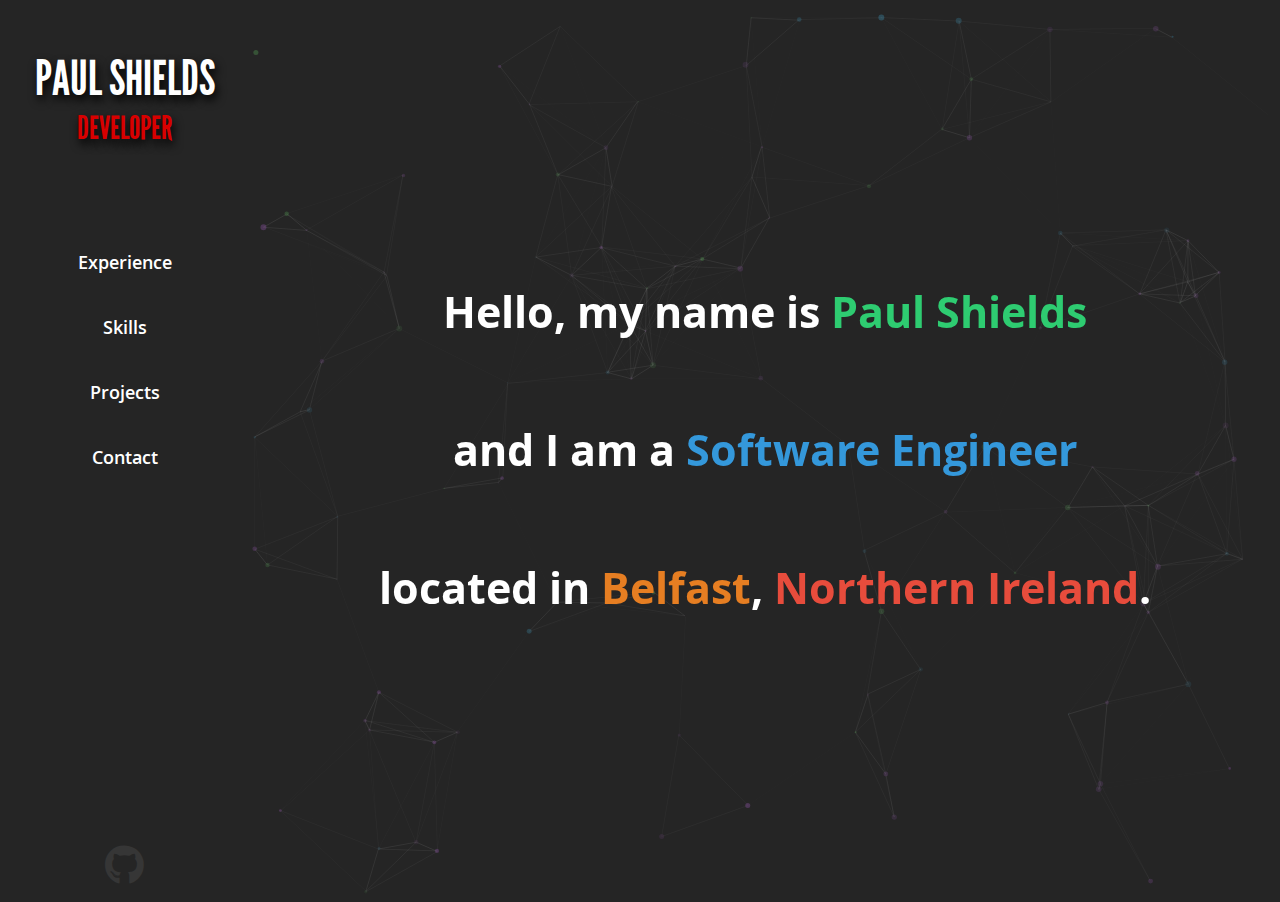
==== commit c30fecae: "Auto-generated commit" ====
--- a/index.html
+++ b/index.html
@@ -15,5 +15,5 @@
 <link rel="stylesheet" href="styles.f1dc79c42336ae810cae.css"></head>
 <body>
   <app-root></app-root>
-<script src="runtime-es2015.edb2fcf2778e7bf1d426.js" type="module"></script><script src="runtime-es5.edb2fcf2778e7bf1d426.js" nomodule defer></script><script src="polyfills-es5.6696c533341b95a3d617.js" nomodule defer></script><script src="polyfills-es2015.2987770fde9daa1d8a2e.js" type="module"></script><script src="main-es2015.fc5ccc36b517b4aa9ccc.js" type="module"></script><script src="main-es5.fc5ccc36b517b4aa9ccc.js" nomodule defer></script></body>
+<script src="runtime-es2015.edb2fcf2778e7bf1d426.js" type="module"></script><script src="runtime-es5.edb2fcf2778e7bf1d426.js" nomodule defer></script><script src="polyfills-es5.6696c533341b95a3d617.js" nomodule defer></script><script src="polyfills-es2015.2987770fde9daa1d8a2e.js" type="module"></script><script src="main-es2015.ff53dd85198d81211324.js" type="module"></script><script src="main-es5.ff53dd85198d81211324.js" nomodule defer></script></body>
 </html>
